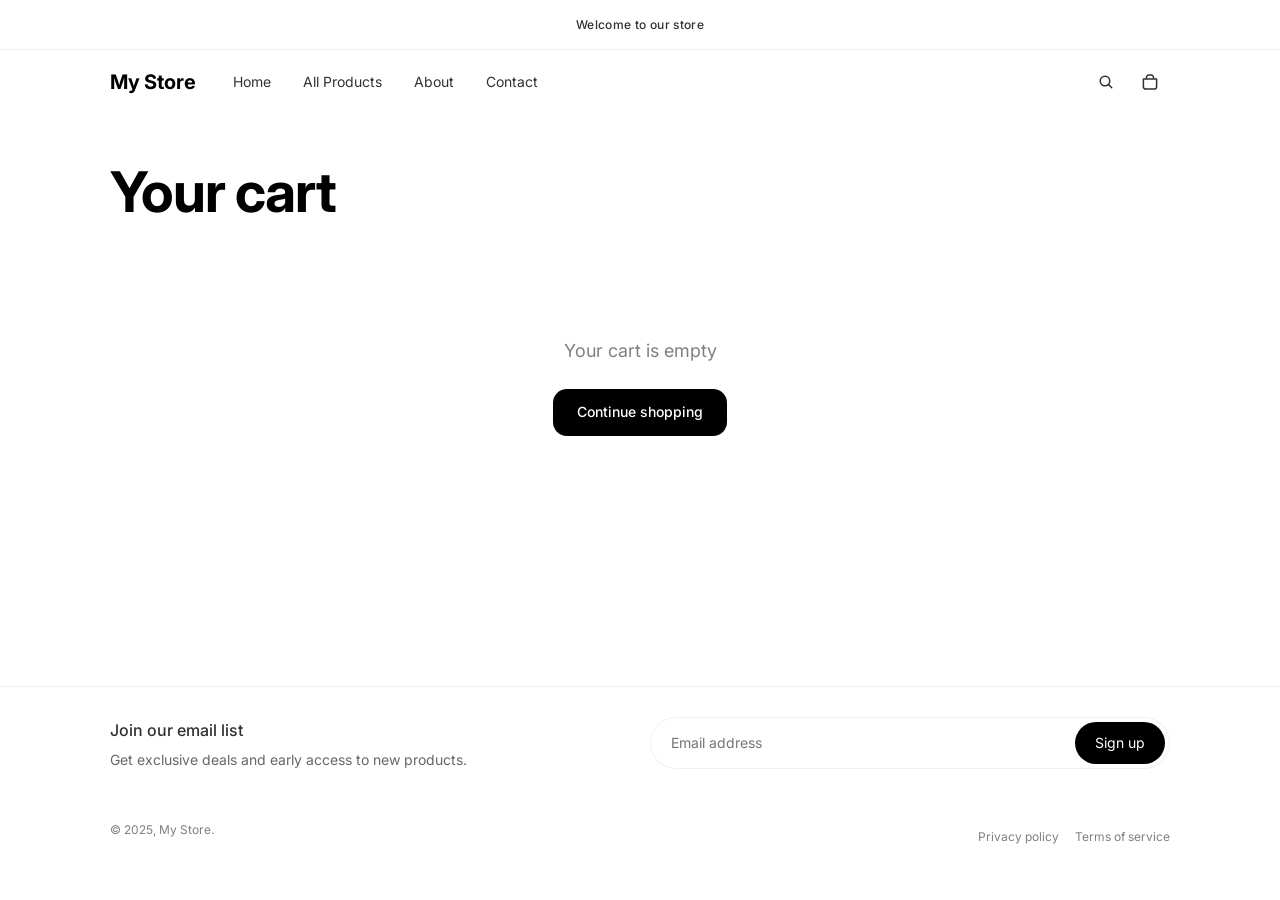
==== cart.html @ eabb2050 "Add files via upload" ====
<!DOCTYPE html>
<html lang="en">
<head>
  <meta charset="UTF-8">
  <meta name="viewport" content="width=device-width, initial-scale=1.0">
  <title>Cart — My Store</title>
  <link rel="preconnect" href="https://fonts.googleapis.com">
  <link rel="preconnect" href="https://fonts.gstatic.com" crossorigin>
  <link href="https://fonts.googleapis.com/css2?family=Inter:wght@400;500;700&display=swap" rel="stylesheet">
  <link rel="stylesheet" href="styles.css">
  <style>
    .cart-page { padding: 48px 0; }
    .cart-page-layout { display: grid; grid-template-columns: 1fr 360px; gap: 48px; align-items: start; }
    .cart-page h1 { margin-bottom: 32px; }
    .cart-page-items { border-top: 1px solid var(--color-border); }
    .cart-page-item { display: grid; grid-template-columns: 96px 1fr auto; gap: 20px; padding: 24px 0; border-bottom: 1px solid var(--color-border); align-items: center; }
    .cart-page-item-img { width: 96px; height: 96px; background: #f5f5f5; border-radius: var(--border-radius-card); overflow: hidden; flex-shrink: 0; }
    .cart-summary-box { background: #f5f5f5; border-radius: var(--border-radius-popover); padding: 28px; position: sticky; top: 80px; }
    .cart-summary-row { display: flex; justify-content: space-between; padding: 10px 0; font-size: 0.9375rem; border-bottom: 1px solid rgba(0,0,0,0.06); }
    .cart-summary-total { display: flex; justify-content: space-between; padding: 16px 0; font-size: 1.125rem; font-weight: 600; }
    @media (max-width: 749px) { .cart-page-layout { grid-template-columns: 1fr; } .cart-summary-box { position: static; } }
  </style>
</head>
<body>

  <a class="skip-to-content" href="#main-content">Skip to content</a>
  <div class="announcement-bar"><div class="page-width">Welcome to our store</div></div>

  <header class="site-header">
    <div class="page-width">
      <div class="header-inner">
        <button class="header-menu-toggle" data-menu-toggle aria-label="Open menu">
          <svg width="20" height="20" viewBox="0 0 14 14" fill="none"><path d="M1 3.5H13" stroke="currentColor" stroke-width="1.5" stroke-linecap="round"/><path d="M1 10.5H13" stroke="currentColor" stroke-width="1.5" stroke-linecap="round"/></svg>
        </button>
        <div class="header-logo"><a href="index.html"><span class="header-logo-text">My Store</span></a></div>
        <nav class="header-nav">
          <ul class="nav-list">
            <li><a href="index.html" class="nav-link">Home</a></li>
            <li><a href="collection.html" class="nav-link">All Products</a></li>
            <li><a href="about.html" class="nav-link">About</a></li>
            <li><a href="contact.html" class="nav-link">Contact</a></li>
          </ul>
        </nav>
        <div class="header-actions">
          <button class="header-action-btn" data-search-toggle aria-label="Search">
            <svg xmlns="http://www.w3.org/2000/svg" viewBox="0 0 20 20" fill="none"><circle cx="9" cy="9" r="4.75" stroke="currentColor" stroke-width="1.5"/><path stroke="currentColor" stroke-linecap="round" stroke-width="1.5" d="m12.5 12.5 3.25 3.25"/></svg>
          </button>
          <button class="header-action-btn" data-cart-toggle aria-label="Cart">
            <svg xmlns="http://www.w3.org/2000/svg" viewBox="0 0 20 20" fill="none"><path stroke="currentColor" stroke-linecap="round" stroke-linejoin="round" stroke-width="1.5" d="M3.392 6.875h13.216v8.016c0 .567-.224 1.112-.624 1.513-.4.402-.941.627-1.506.627H5.522a2.13 2.13 0 0 1-1.506-.627 2.15 2.15 0 0 1-.624-1.513zM8.818 2.969h2.333c.618 0 1.211.247 1.649.686a2.35 2.35 0 0 1 .683 1.658v1.562H6.486V5.313c0-.622.246-1.218.683-1.658a2.33 2.33 0 0 1 1.65-.686"/></svg>
            <span class="cart-count" style="display:none">0</span>
          </button>
        </div>
      </div>
    </div>
  </header>

  <div class="search-overlay"><div class="search-panel"><form action="search.html" method="get" class="search-input-wrap"><svg xmlns="http://www.w3.org/2000/svg" viewBox="0 0 20 20" fill="none"><circle cx="9" cy="9" r="4.75" stroke="currentColor" stroke-width="1.5"/><path stroke="currentColor" stroke-linecap="round" stroke-width="1.5" d="m12.5 12.5 3.25 3.25"/></svg><input type="search" name="q" placeholder="Search products..." autocomplete="off" aria-label="Search"></form></div></div>
  <div class="mobile-nav-overlay"><div class="mobile-nav-drawer"><div class="mobile-nav-header"><span class="header-logo-text">My Store</span><button class="mobile-nav-close" aria-label="Close"><svg width="20" height="20" viewBox="0 0 20 20" fill="none"><path d="M5 5l10 10M15 5L5 15" stroke="currentColor" stroke-width="1.5" stroke-linecap="round"/></svg></button></div><nav class="mobile-nav-links"><a href="index.html">Home</a><a href="collection.html">All Products</a><a href="about.html">About</a><a href="contact.html">Contact</a></nav></div></div>
  <div class="cart-overlay"><div class="cart-drawer"><div class="cart-drawer-header"><h3>Your cart</h3><button class="cart-drawer-close" aria-label="Close cart"><svg width="20" height="20" viewBox="0 0 20 20" fill="none"><path d="M5 5l10 10M15 5L5 15" stroke="currentColor" stroke-width="1.5" stroke-linecap="round"/></svg></button></div><div class="cart-drawer-body"></div><div class="cart-drawer-footer" style="display:none;"><div class="cart-total"><span>Subtotal</span><span class="cart-total-amount">$0.00</span></div><a href="cart.html" class="btn btn-primary" style="width:100%;display:flex;padding:16px;font-size:1rem;justify-content:center;">Check out</a></div></div></div>

  <main id="main-content">
    <div class="cart-page">
      <div class="page-width">
        <h1>Your cart</h1>
        <div class="cart-page-layout" id="cart-page-content">
          <!-- Rendered by JS -->
        </div>
      </div>
    </div>
  </main>

  <footer class="site-footer">
    <div class="footer-main"><div class="page-width"><div class="footer-grid"><div><p class="footer-email-label">Join our email list</p><p class="footer-email-desc">Get exclusive deals and early access to new products.</p></div><form class="footer-signup" data-newsletter-form><input type="email" placeholder="Email address" required><button type="submit"><span>Sign up</span></button></form></div></div></div>
    <div class="footer-utilities"><div class="page-width"><div class="footer-utilities-inner"><p class="footer-copyright">© 2025, My Store.</p><nav class="footer-policy-list"><a href="#">Privacy policy</a><a href="#">Terms of service</a></nav></div></div></div>
  </footer>

  <script src="main.js"></script>
  <script>
    function renderCartPage() {
      const container = document.getElementById('cart-page-content');
      if (!container) return;

      if (cart.items.length === 0) {
        container.innerHTML = `
          <div style="grid-column:1/-1;text-align:center;padding:80px 0;">
            <p style="font-size:1.125rem;margin-bottom:24px;color:rgba(0,0,0,0.5);">Your cart is empty</p>
            <a href="collection.html" class="btn btn-primary">Continue shopping</a>
          </div>`;
        return;
      }

      const itemsHtml = cart.items.map(item => `
        <div class="cart-page-item">
          <div class="cart-page-item-img"></div>
          <div>
            <p style="font-weight:500;margin-bottom:4px;">${item.title}</p>
            ${item.variant ? `<p style="font-size:0.875rem;color:rgba(0,0,0,0.5);margin-bottom:12px;">${item.variant}</p>` : ''}
            <div class="quantity-selector" style="height:36px;">
              <button class="quantity-btn" onclick="changeQty('${item.id}','${item.variant}',-1)" style="width:36px;height:36px;">−</button>
              <input class="quantity-input" value="${item.quantity}" style="width:40px;height:36px;" readonly>
              <button class="quantity-btn" onclick="changeQty('${item.id}','${item.variant}',1)" style="width:36px;height:36px;">+</button>
            </div>
          </div>
          <div style="text-align:right;">
            <p style="font-weight:500;">$${(item.price * item.quantity).toFixed(2)}</p>
            <button onclick="removeFromCart('${item.id}','${item.variant}')" style="font-size:0.75rem;color:rgba(0,0,0,0.4);background:none;border:none;cursor:pointer;text-decoration:underline;margin-top:8px;">Remove</button>
          </div>
        </div>
      `).join('');

      container.innerHTML = `
        <div>
          <div class="cart-page-items">${itemsHtml}</div>
          <a href="collection.html" style="display:inline-flex;align-items:center;gap:6px;font-size:0.875rem;margin-top:20px;color:rgba(0,0,0,0.5);">← Continue shopping</a>
        </div>
        <div class="cart-summary-box">
          <h3 style="margin-bottom:20px;font-size:1.125rem;">Order summary</h3>
          <div class="cart-summary-row"><span>Subtotal</span><span>$${cart.total().toFixed(2)}</span></div>
          <div class="cart-summary-row"><span>Shipping</span><span style="color:rgba(0,0,0,0.4);">Calculated at checkout</span></div>
          <div class="cart-summary-total"><span>Total</span><span>$${cart.total().toFixed(2)}</span></div>
          <p style="font-size:0.75rem;color:rgba(0,0,0,0.4);margin-bottom:16px;">Taxes calculated at checkout.</p>
          <button class="btn btn-primary" style="width:100%;padding:16px;font-size:1rem;border-radius:14px;border:none;cursor:pointer;"
            onclick="alert('Checkout functionality requires connecting to a payment processor like Stripe or Shopify.')">
            Check out
          </button>
        </div>`;
    }

    // Re-render after original renderCartItems call
    document.addEventListener('DOMContentLoaded', () => {
      renderCartPage();
    });

    // Patch removeFromCart & changeQty to also re-render page
    const _origRemove = window.removeFromCart;
    window.removeFromCart = function(id, variant) {
      _origRemove(id, variant);
      renderCartPage();
    };
    const _origChange = window.changeQty;
    window.changeQty = function(id, variant, delta) {
      _origChange(id, variant, delta);
      renderCartPage();
    };
  </script>
</body>
</html>
---- styles.css ----
/* ============================================
   HORIZON THEME - REPLICATED CSS
   ============================================ */

/* CSS Variables / Color Schemes */
:root {
  /* Scheme 1 - White (default) */
  --color-background: #ffffff;
  --color-foreground-heading: #000000;
  --color-foreground: rgba(0,0,0,0.81);
  --color-primary: rgba(0,0,0,0.81);
  --color-border: rgba(0,0,0,0.06);
  --color-shadow: #000000;
  --color-primary-btn-bg: #000000;
  --color-primary-btn-text: #ffffff;
  --color-primary-btn-hover-bg: #333333;
  --color-secondary-btn-bg: transparent;
  --color-secondary-btn-text: #000000;
  --color-secondary-btn-border: #000000;
  --color-secondary-btn-hover-bg: #fafafa;
  --color-input-bg: rgba(255,255,255,0.78);
  --color-input-text: #333333;
  --color-input-border: #dfdfdf;

  /* Typography */
  --font-body-family: 'Inter', -apple-system, BlinkMacSystemFont, sans-serif;
  --font-heading-family: 'Inter', -apple-system, BlinkMacSystemFont, sans-serif;
  --font-body-size: 14px;
  --font-h1-size: 56px;
  --font-h2-size: 48px;
  --font-h3-size: 32px;
  --font-h4-size: 24px;
  --font-h5-size: 14px;
  --font-h6-size: 12px;
  --font-heading-weight: 700;
  --font-subheading-weight: 500;
  --font-body-weight: 400;

  /* Layout */
  --page-width: 1200px;
  --page-width-narrow: 1100px;
  --section-padding: 48px;
  --gap-standard: 24px;

  /* Border Radius */
  --border-radius-btn-primary: 14px;
  --border-radius-btn-secondary: 14px;
  --border-radius-inputs: 4px;
  --border-radius-popover: 14px;
  --border-radius-card: 4px;

  /* Transitions */
  --transition-speed: 0.25s;
  --transition-ease: ease-out;

  /* Icon */
  --icon-stroke-width: 1.5;

  /* Logo height */
  --logo-height: 36px;
}

/* ============================================
   RESET & BASE
   ============================================ */
*, *::before, *::after {
  box-sizing: border-box;
}

html {
  scroll-behavior: smooth;
  scrollbar-width: thin;
  scrollbar-color: rgba(0,0,0,0.4) #ffffff;
}

body {
  margin: 0;
  padding: 0;
  font-family: var(--font-body-family);
  font-size: var(--font-body-size);
  font-weight: var(--font-body-weight);
  color: var(--color-foreground);
  background-color: var(--color-background);
  display: flex;
  flex-direction: column;
  min-height: 100vh;
  line-height: 1.6;
  -webkit-font-smoothing: antialiased;
}

img, picture, video, canvas, svg {
  display: block;
  max-width: 100%;
}

img {
  width: 100%;
  height: auto;
}

input, textarea, select {
  font: inherit;
  border-radius: var(--border-radius-inputs);
}

h1, h2, h3, h4, h5, h6 {
  font-family: var(--font-heading-family);
  font-weight: var(--font-heading-weight);
  color: var(--color-foreground-heading);
  margin: 0;
  line-height: 1.1;
}

h1 { font-size: clamp(32px, 5vw, var(--font-h1-size)); letter-spacing: -0.02em; }
h2 { font-size: clamp(28px, 4vw, var(--font-h2-size)); letter-spacing: -0.02em; }
h3 { font-size: clamp(22px, 3vw, var(--font-h3-size)); }
h4 { font-size: clamp(18px, 2vw, var(--font-h4-size)); }
h5 { font-size: var(--font-h5-size); font-weight: var(--font-subheading-weight); }
h6 { font-size: var(--font-h6-size); font-weight: var(--font-subheading-weight); }

p {
  margin: 0 0 1em;
  line-height: 1.65;
}

a {
  color: inherit;
  text-decoration: none;
}

a:hover {
  text-decoration: underline;
}

ul, ol {
  margin: 0;
  padding: 0;
  list-style: none;
}

button {
  cursor: pointer;
  border: none;
  background: none;
  font: inherit;
}

/* ============================================
   LAYOUT
   ============================================ */
.page-width {
  max-width: var(--page-width-narrow);
  margin: 0 auto;
  padding: 0 20px;
}

.section {
  padding: var(--section-padding) 0;
}

main {
  flex: 1;
}

/* ============================================
   ANNOUNCEMENT BAR
   ============================================ */
.announcement-bar {
  background-color: var(--color-background);
  border-bottom: 1px solid var(--color-border);
  padding: 15px 0;
  text-align: center;
  font-size: 0.75rem;
  font-family: var(--font-heading-family);
  font-weight: var(--font-subheading-weight);
  letter-spacing: 0.03em;
}

.announcement-bar a {
  color: var(--color-foreground);
}

.announcement-bar a:hover {
  opacity: 0.7;
}

/* ============================================
   HEADER
   ============================================ */
.site-header {
  position: sticky;
  top: 0;
  z-index: 100;
  background-color: var(--color-background);
  border-bottom: 0px solid var(--color-border);
  transition: background-color 0.3s ease, box-shadow 0.3s ease;
}

.site-header.scrolled {
  box-shadow: 0 1px 20px rgba(0,0,0,0.08);
}

.header-inner {
  display: flex;
  align-items: center;
  justify-content: space-between;
  height: 64px;
  gap: 24px;
}

/* Logo */
.header-logo {
  flex-shrink: 0;
  display: flex;
  align-items: center;
}

.header-logo a {
  display: flex;
  align-items: center;
  text-decoration: none;
}

.header-logo-text {
  font-family: var(--font-heading-family);
  font-weight: var(--font-heading-weight);
  font-size: 1.25rem;
  color: var(--color-foreground-heading);
  letter-spacing: -0.01em;
}

.header-logo img {
  height: var(--logo-height);
  width: auto;
  object-fit: contain;
}

/* Nav */
.header-nav {
  display: flex;
  align-items: center;
  gap: 0;
  flex: 1;
}

.nav-list {
  display: flex;
  align-items: center;
  gap: 4px;
}

.nav-item {
  position: relative;
}

.nav-link {
  display: flex;
  align-items: center;
  padding: 8px 14px;
  font-size: 0.875rem;
  font-family: var(--font-body-family);
  color: var(--color-foreground);
  text-decoration: none;
  border-radius: 8px;
  transition: background-color var(--transition-speed) var(--transition-ease);
  white-space: nowrap;
}

.nav-link:hover {
  background-color: rgba(0,0,0,0.04);
  text-decoration: none;
}

/* Mega menu */
.nav-item:hover .mega-menu {
  opacity: 1;
  visibility: visible;
  transform: translateY(0);
  pointer-events: all;
}

.mega-menu {
  position: absolute;
  top: calc(100% + 8px);
  left: 50%;
  transform: translateX(-50%) translateY(-8px);
  background: white;
  border-radius: var(--border-radius-popover);
  box-shadow: 0 4px 32px rgba(0,0,0,0.12);
  padding: 20px;
  min-width: 200px;
  opacity: 0;
  visibility: hidden;
  transition: opacity 0.2s ease, transform 0.2s ease, visibility 0.2s;
  pointer-events: none;
}

.mega-menu ul {
  display: flex;
  flex-direction: column;
  gap: 4px;
}

.mega-menu a {
  display: block;
  padding: 8px 12px;
  border-radius: 8px;
  font-size: 0.875rem;
  transition: background-color 0.2s;
}

.mega-menu a:hover {
  background-color: rgba(0,0,0,0.04);
  text-decoration: none;
}

/* Header actions */
.header-actions {
  display: flex;
  align-items: center;
  gap: 4px;
  flex-shrink: 0;
}

.header-action-btn {
  display: flex;
  align-items: center;
  justify-content: center;
  width: 40px;
  height: 40px;
  border-radius: 50%;
  color: var(--color-foreground);
  transition: background-color var(--transition-speed) var(--transition-ease);
  position: relative;
  text-decoration: none;
}

.header-action-btn:hover {
  background-color: rgba(0,0,0,0.06);
  text-decoration: none;
}

.header-action-btn svg {
  width: 20px;
  height: 20px;
}

.cart-count {
  position: absolute;
  top: 2px;
  right: 2px;
  width: 16px;
  height: 16px;
  background: var(--color-foreground-heading);
  color: white;
  border-radius: 50%;
  font-size: 10px;
  display: flex;
  align-items: center;
  justify-content: center;
  line-height: 1;
  font-weight: 600;
}

/* Mobile menu toggle */
.header-menu-toggle {
  display: none;
  align-items: center;
  justify-content: center;
  width: 40px;
  height: 40px;
  border-radius: 50%;
  color: var(--color-foreground);
  cursor: pointer;
  transition: background-color 0.2s;
}

.header-menu-toggle:hover {
  background-color: rgba(0,0,0,0.06);
}

/* Search overlay */
.search-overlay {
  position: fixed;
  inset: 0;
  background: rgba(0,0,0,0.5);
  z-index: 200;
  opacity: 0;
  visibility: hidden;
  transition: opacity 0.3s ease, visibility 0.3s;
  display: flex;
  align-items: flex-start;
  padding-top: 80px;
}

.search-overlay.open {
  opacity: 1;
  visibility: visible;
}

.search-panel {
  background: white;
  width: 100%;
  max-width: var(--page-width-narrow);
  margin: 0 auto;
  border-radius: var(--border-radius-popover);
  padding: 24px;
  box-shadow: 0 8px 40px rgba(0,0,0,0.15);
}

.search-input-wrap {
  display: flex;
  align-items: center;
  gap: 12px;
  border: 1px solid var(--color-input-border);
  border-radius: 100px;
  padding: 12px 20px;
  background: var(--color-input-bg);
}

.search-input-wrap svg {
  width: 18px;
  height: 18px;
  flex-shrink: 0;
  opacity: 0.5;
}

.search-input-wrap input {
  border: none;
  outline: none;
  background: none;
  flex: 1;
  font-size: 1rem;
  color: var(--color-foreground-heading);
}

/* Mobile nav drawer */
.mobile-nav-overlay {
  position: fixed;
  inset: 0;
  background: rgba(0,0,0,0.5);
  z-index: 150;
  opacity: 0;
  visibility: hidden;
  transition: opacity 0.3s, visibility 0.3s;
}

.mobile-nav-overlay.open {
  opacity: 1;
  visibility: visible;
}

.mobile-nav-drawer {
  position: fixed;
  top: 0;
  left: 0;
  bottom: 0;
  width: 320px;
  max-width: 90vw;
  background: white;
  z-index: 151;
  transform: translateX(-100%);
  transition: transform 0.35s cubic-bezier(0.25, 0.1, 0.25, 1);
  display: flex;
  flex-direction: column;
  overflow-y: auto;
}

.mobile-nav-overlay.open .mobile-nav-drawer {
  transform: translateX(0);
}

.mobile-nav-header {
  display: flex;
  align-items: center;
  justify-content: space-between;
  padding: 20px 24px;
  border-bottom: 1px solid var(--color-border);
}

.mobile-nav-close {
  display: flex;
  align-items: center;
  justify-content: center;
  width: 36px;
  height: 36px;
  border-radius: 50%;
  cursor: pointer;
  transition: background-color 0.2s;
}

.mobile-nav-close:hover {
  background-color: rgba(0,0,0,0.06);
}

.mobile-nav-links {
  padding: 16px;
  flex: 1;
}

.mobile-nav-links a {
  display: block;
  padding: 14px 16px;
  font-size: 1rem;
  border-radius: 10px;
  color: var(--color-foreground-heading);
  transition: background-color 0.2s;
  font-weight: 500;
}

.mobile-nav-links a:hover {
  background-color: rgba(0,0,0,0.04);
  text-decoration: none;
}

/* ============================================
   HERO SECTION
   ============================================ */
.hero-section {
  position: relative;
  overflow: hidden;
  min-height: 500px;
  display: flex;
  align-items: flex-end;
  background: #1a1a1a;
}

.hero-section.hero--medium { min-height: 500px; }
.hero-section.hero--large { min-height: 680px; }
.hero-section.hero--small { min-height: 340px; }

.hero-bg {
  position: absolute;
  inset: 0;
  background-size: cover;
  background-position: center;
  background-repeat: no-repeat;
}

.hero-bg::after {
  content: '';
  position: absolute;
  inset: 0;
  background: rgba(18,18,18,0.4);
}

/* Gradient placeholder background when no image */
.hero-bg-gradient {
  position: absolute;
  inset: 0;
  background: linear-gradient(135deg, #1a1a2e 0%, #16213e 40%, #0f3460 70%, #533483 100%);
}

.hero-bg-gradient::after {
  content: '';
  position: absolute;
  inset: 0;
  background: rgba(18,18,18,0.3);
}

.hero-content {
  position: relative;
  z-index: 2;
  width: 100%;
  padding: 100px 0 72px;
  color: #ffffff;
}

.hero-content .page-width {
  display: flex;
  flex-direction: column;
  align-items: flex-start;
  justify-content: flex-end;
  gap: var(--gap-standard);
}

.hero-text {
  max-width: 600px;
}

.hero-text h2 {
  color: #ffffff;
  font-size: clamp(1.25rem, 3vw, 1.5rem);
  font-weight: 400;
  font-family: var(--font-body-family);
  line-height: 1.4;
}

/* ============================================
   BUTTONS
   ============================================ */
.btn {
  display: inline-flex;
  align-items: center;
  justify-content: center;
  gap: 8px;
  padding: 12px 24px;
  font-size: 0.875rem;
  font-family: var(--font-body-family);
  font-weight: 500;
  text-decoration: none;
  cursor: pointer;
  transition: all var(--transition-speed) var(--transition-ease);
  white-space: nowrap;
  border: none;
  outline: none;
}

.btn-primary {
  background: var(--color-primary-btn-bg);
  color: var(--color-primary-btn-text);
  border-radius: var(--border-radius-btn-primary);
}

.btn-primary:hover {
  background: var(--color-primary-btn-hover-bg);
  text-decoration: none;
  color: var(--color-primary-btn-text);
}

.btn-secondary {
  background: var(--color-secondary-btn-bg);
  color: var(--color-secondary-btn-text);
  border: 1px solid var(--color-secondary-btn-border);
  border-radius: var(--border-radius-btn-secondary);
}

.btn-secondary:hover {
  background: var(--color-secondary-btn-hover-bg);
  text-decoration: none;
}

/* On dark (scheme-6) backgrounds */
.scheme-dark .btn-secondary,
.hero-content .btn-secondary {
  --color-secondary-btn-bg: transparent;
  --color-secondary-btn-text: #ffffff;
  --color-secondary-btn-border: #ffffff;
  --color-secondary-btn-hover-bg: rgba(255,255,255,0.08);
}

.btn-link {
  background: none;
  color: var(--color-foreground);
  text-decoration: underline;
  padding: 8px 0;
  border-radius: 0;
  font-size: 0.875rem;
}

.btn-link:hover {
  opacity: 0.7;
  text-decoration: underline;
}

/* ============================================
   PRODUCT LIST SECTION
   ============================================ */
.product-list-section {
  padding: 48px 0;
  background: var(--color-background);
}

.section-header {
  display: flex;
  align-items: flex-end;
  justify-content: space-between;
  margin-bottom: 28px;
  gap: 16px;
}

.section-header h3 {
  font-size: clamp(18px, 2vw, 22px);
  font-family: var(--font-body-family);
  font-weight: 400;
  color: var(--color-foreground);
}

.section-header .btn-link {
  flex-shrink: 0;
  font-size: 0.875rem;
}

/* Product grid */
.product-grid {
  display: grid;
  grid-template-columns: repeat(4, 1fr);
  gap: 8px;
  row-gap: 24px;
}

/* Product card */
.product-card {
  display: flex;
  flex-direction: column;
  gap: 4px;
  text-decoration: none;
  color: inherit;
  cursor: pointer;
}

.product-card:hover {
  text-decoration: none;
}

.product-card__image {
  position: relative;
  overflow: hidden;
  background: #f5f5f5;
  border-radius: var(--border-radius-card);
  aspect-ratio: 3/4;
}

.product-card__image img {
  width: 100%;
  height: 100%;
  object-fit: cover;
  transition: transform 0.4s ease;
}

.product-card:hover .product-card__image img {
  transform: scale(1.02);
}

/* Placeholder for products without images */
.product-card__image-placeholder {
  width: 100%;
  height: 100%;
  display: flex;
  align-items: center;
  justify-content: center;
  background: linear-gradient(135deg, #f0f0f0 0%, #e0e0e0 100%);
}

.product-card__image-placeholder svg {
  width: 40px;
  height: 40px;
  opacity: 0.3;
}

.product-card__info {
  padding: 4px 0;
}

.product-card__title {
  font-size: 1rem;
  font-family: var(--font-body-family);
  font-weight: 400;
  color: var(--color-foreground);
  margin: 0 0 2px;
  line-height: 1.4;
}

.product-card__price {
  font-size: 1rem;
  font-family: var(--font-body-family);
  font-weight: 400;
  color: var(--color-foreground);
}

.product-card__badge {
  position: absolute;
  top: 8px;
  right: 8px;
  padding: 4px 10px;
  border-radius: 100px;
  font-size: 11px;
  font-weight: 600;
  text-transform: uppercase;
  letter-spacing: 0.05em;
}

.badge-sale {
  background: var(--color-background);
  color: var(--color-foreground-heading);
}

.badge-sold-out {
  background: #eef1ea;
  color: #000000;
}

/* ============================================
   COLLECTION LIST SECTION
   ============================================ */
.collection-list-section {
  padding: 48px 0;
  background: #f5f5f5;
}

.collection-grid {
  display: grid;
  grid-template-columns: repeat(3, 1fr);
  gap: 8px;
}

.collection-card {
  position: relative;
  overflow: hidden;
  border-radius: var(--border-radius-card);
  aspect-ratio: 16/9;
  text-decoration: none;
  display: block;
}

.collection-card img {
  width: 100%;
  height: 100%;
  object-fit: cover;
  transition: transform 0.4s ease;
}

.collection-card:hover img {
  transform: scale(1.02);
}

.collection-card__placeholder {
  width: 100%;
  height: 100%;
  background: linear-gradient(135deg, #ddd 0%, #ccc 100%);
}

.collection-card__overlay {
  position: absolute;
  inset: 0;
  background: rgba(0,0,0,0.25);
  display: flex;
  align-items: flex-end;
  padding: 20px;
}

.collection-card__title {
  color: white;
  font-size: 1.125rem;
  font-weight: 600;
}

/* ============================================
   MARQUEE SECTION
   ============================================ */
.marquee-section {
  padding: 24px 0;
  overflow: hidden;
  border-top: 1px solid var(--color-border);
  border-bottom: 1px solid var(--color-border);
  background: var(--color-background);
}

.marquee-track {
  display: flex;
  animation: marquee-scroll 20s linear infinite;
  white-space: nowrap;
}

.marquee-track:hover {
  animation-play-state: paused;
}

.marquee-item {
  display: flex;
  align-items: center;
  gap: 16px;
  padding-right: 40px;
  font-size: 0.875rem;
  font-weight: 500;
  color: var(--color-foreground);
  opacity: 0.6;
  flex-shrink: 0;
}

.marquee-separator {
  width: 4px;
  height: 4px;
  border-radius: 50%;
  background: currentColor;
}

@keyframes marquee-scroll {
  from { transform: translateX(0); }
  to { transform: translateX(-50%); }
}

/* ============================================
   CART DRAWER
   ============================================ */
.cart-overlay {
  position: fixed;
  inset: 0;
  background: rgba(0,0,0,0.5);
  z-index: 200;
  opacity: 0;
  visibility: hidden;
  transition: opacity 0.3s, visibility 0.3s;
}

.cart-overlay.open {
  opacity: 1;
  visibility: visible;
}

.cart-drawer {
  position: fixed;
  top: 0;
  right: 0;
  bottom: 0;
  width: 400px;
  max-width: 95vw;
  background: white;
  z-index: 201;
  transform: translateX(100%);
  transition: transform 0.35s cubic-bezier(0.25, 0.1, 0.25, 1);
  display: flex;
  flex-direction: column;
  box-shadow: -4px 0 32px rgba(0,0,0,0.1);
}

.cart-overlay.open .cart-drawer {
  transform: translateX(0);
}

.cart-drawer-header {
  display: flex;
  align-items: center;
  justify-content: space-between;
  padding: 24px;
  border-bottom: 1px solid var(--color-border);
}

.cart-drawer-header h3 {
  font-size: 1.125rem;
}

.cart-drawer-close {
  display: flex;
  align-items: center;
  justify-content: center;
  width: 36px;
  height: 36px;
  border-radius: 50%;
  cursor: pointer;
  transition: background 0.2s;
}

.cart-drawer-close:hover {
  background: rgba(0,0,0,0.06);
}

.cart-drawer-body {
  flex: 1;
  overflow-y: auto;
  padding: 24px;
}

.cart-empty {
  display: flex;
  flex-direction: column;
  align-items: center;
  justify-content: center;
  height: 200px;
  gap: 12px;
  color: rgba(0,0,0,0.4);
  text-align: center;
}

.cart-empty svg {
  width: 48px;
  height: 48px;
  opacity: 0.3;
}

.cart-item {
  display: flex;
  gap: 16px;
  padding: 16px 0;
  border-bottom: 1px solid var(--color-border);
}

.cart-item-image {
  width: 80px;
  height: 80px;
  flex-shrink: 0;
  border-radius: var(--border-radius-card);
  overflow: hidden;
  background: #f5f5f5;
}

.cart-item-image img {
  width: 100%;
  height: 100%;
  object-fit: cover;
}

.cart-item-info {
  flex: 1;
}

.cart-item-title {
  font-size: 0.875rem;
  margin-bottom: 4px;
}

.cart-item-price {
  font-size: 0.875rem;
  color: var(--color-foreground);
}

.cart-item-remove {
  font-size: 0.75rem;
  color: rgba(0,0,0,0.4);
  background: none;
  border: none;
  cursor: pointer;
  padding: 0;
  text-decoration: underline;
  margin-top: 8px;
  display: block;
}

.cart-drawer-footer {
  padding: 24px;
  border-top: 1px solid var(--color-border);
}

.cart-total {
  display: flex;
  justify-content: space-between;
  margin-bottom: 16px;
  font-weight: 500;
}

.cart-drawer-footer .btn-primary {
  width: 100%;
  padding: 16px;
  font-size: 1rem;
}

/* ============================================
   PRODUCT PAGE
   ============================================ */
.product-page {
  padding: 48px 0;
}

.product-layout {
  display: grid;
  grid-template-columns: 1fr 1fr;
  gap: 48px;
  align-items: start;
}

.product-gallery {
  display: flex;
  flex-direction: column;
  gap: 8px;
}

.product-gallery-main {
  aspect-ratio: 4/5;
  background: #f5f5f5;
  border-radius: var(--border-radius-card);
  overflow: hidden;
}

.product-gallery-main img {
  width: 100%;
  height: 100%;
  object-fit: cover;
}

.product-gallery-thumbnails {
  display: grid;
  grid-template-columns: repeat(4, 1fr);
  gap: 8px;
}

.gallery-thumb {
  aspect-ratio: 1;
  background: #f5f5f5;
  border-radius: var(--border-radius-card);
  overflow: hidden;
  cursor: pointer;
  border: 2px solid transparent;
  transition: border-color 0.2s;
}

.gallery-thumb.active {
  border-color: var(--color-foreground-heading);
}

.gallery-thumb img {
  width: 100%;
  height: 100%;
  object-fit: cover;
}

.product-info {
  display: flex;
  flex-direction: column;
  gap: 20px;
}

.product-info__title {
  font-size: clamp(24px, 3vw, 36px);
}

.product-info__price {
  font-size: 1.25rem;
  font-family: var(--font-body-family);
  font-weight: 500;
}

.product-info__description {
  font-size: 0.9375rem;
  line-height: 1.65;
  color: var(--color-foreground);
}

.variant-label {
  font-size: 0.875rem;
  font-weight: 500;
  margin-bottom: 10px;
  display: block;
}

.variant-buttons {
  display: flex;
  flex-wrap: wrap;
  gap: 8px;
}

.variant-btn {
  padding: 8px 20px;
  border: 1px solid rgba(0,0,0,0.13);
  border-radius: var(--border-radius-btn-secondary);
  font-size: 0.875rem;
  cursor: pointer;
  background: white;
  color: var(--color-foreground-heading);
  transition: all 0.2s;
}

.variant-btn:hover {
  border-color: rgba(0,0,0,0.35);
  background: #f5f5f5;
}

.variant-btn.selected {
  background: var(--color-foreground-heading);
  color: white;
  border-color: var(--color-foreground-heading);
}

.add-to-cart-btn {
  width: 100%;
  padding: 16px;
  font-size: 1rem;
  background: var(--color-primary-btn-bg);
  color: var(--color-primary-btn-text);
  border-radius: var(--border-radius-btn-primary);
  border: none;
  cursor: pointer;
  font-family: var(--font-body-family);
  font-weight: 500;
  transition: background 0.2s;
}

.add-to-cart-btn:hover {
  background: var(--color-primary-btn-hover-bg);
}

/* ============================================
   FOOTER
   ============================================ */
.site-footer {
  background: var(--color-background);
  border-top: 1px solid var(--color-border);
  margin-top: auto;
}

.footer-main {
  padding: 30px 0;
}

.footer-grid {
  display: grid;
  grid-template-columns: 1fr 1fr;
  gap: 20px;
  align-items: start;
}

.footer-email-label {
  font-size: 1rem;
  font-weight: 500;
  margin-bottom: 6px;
}

.footer-email-desc {
  font-size: 0.875rem;
  color: rgba(0,0,0,0.6);
  line-height: 1.5;
  margin: 0;
}

.footer-signup {
  display: flex;
  align-items: center;
  border: 1px solid var(--color-border);
  border-radius: 100px;
  overflow: hidden;
  background: var(--color-input-bg);
}

.footer-signup input {
  flex: 1;
  border: none;
  outline: none;
  background: transparent;
  padding: 12px 20px;
  font-size: 0.875rem;
  color: var(--color-input-text);
}

.footer-signup button {
  padding: 10px 20px;
  margin: 4px;
  background: var(--color-foreground-heading);
  color: white;
  border-radius: 100px;
  font-size: 0.875rem;
  font-family: var(--font-body-family);
  cursor: pointer;
  transition: background 0.2s;
  white-space: nowrap;
  display: flex;
  align-items: center;
  gap: 6px;
}

.footer-signup button:hover {
  background: #333;
}

.footer-signup button svg {
  width: 16px;
  height: 16px;
}

.footer-utilities {
  padding: 20px 0 48px;
}

.footer-utilities-inner {
  display: flex;
  align-items: center;
  justify-content: space-between;
  gap: 16px;
  flex-wrap: wrap;
}

.footer-copyright {
  font-size: 0.75rem;
  color: rgba(0,0,0,0.5);
}

.footer-policy-list {
  display: flex;
  gap: 16px;
  flex-wrap: wrap;
}

.footer-policy-list a {
  font-size: 0.75rem;
  color: rgba(0,0,0,0.5);
  transition: color 0.2s;
}

.footer-policy-list a:hover {
  color: var(--color-foreground-heading);
  text-decoration: none;
}

.footer-social {
  display: flex;
  gap: 8px;
}

.footer-social a {
  display: flex;
  align-items: center;
  justify-content: center;
  width: 36px;
  height: 36px;
  border-radius: 50%;
  color: rgba(0,0,0,0.5);
  transition: all 0.2s;
}

.footer-social a:hover {
  background: rgba(0,0,0,0.06);
  color: var(--color-foreground-heading);
  text-decoration: none;
}

.footer-social svg {
  width: 16px;
  height: 16px;
}

/* ============================================
   COLLECTION PAGE
   ============================================ */
.collection-page {
  padding: 48px 0;
}

.collection-header {
  margin-bottom: 32px;
}

.collection-header h1 {
  font-size: clamp(28px, 4vw, 42px);
  margin-bottom: 8px;
}

.collection-meta {
  font-size: 0.875rem;
  color: rgba(0,0,0,0.5);
}

.collection-filters {
  display: flex;
  align-items: center;
  justify-content: space-between;
  padding: 16px 0;
  border-top: 1px solid var(--color-border);
  border-bottom: 1px solid var(--color-border);
  margin-bottom: 32px;
  gap: 16px;
}

.filter-pills {
  display: flex;
  gap: 8px;
  flex-wrap: wrap;
}

.filter-pill {
  padding: 6px 16px;
  border: 1px solid var(--color-border);
  border-radius: 100px;
  font-size: 0.8125rem;
  cursor: pointer;
  background: white;
  color: var(--color-foreground);
  transition: all 0.2s;
}

.filter-pill:hover, .filter-pill.active {
  border-color: var(--color-foreground-heading);
  background: var(--color-foreground-heading);
  color: white;
}

.sort-select {
  padding: 6px 16px;
  border: 1px solid var(--color-border);
  border-radius: 100px;
  font-size: 0.8125rem;
  background: white;
  color: var(--color-foreground);
  cursor: pointer;
  outline: none;
  appearance: none;
  padding-right: 32px;
  background-image: url("data:image/svg+xml,%3Csvg xmlns='http://www.w3.org/2000/svg' width='12' height='12' viewBox='0 0 12 12' fill='none'%3E%3Cpath d='M2 4l4 4 4-4' stroke='%23000' stroke-width='1.5' stroke-linecap='round' stroke-linejoin='round'/%3E%3C/svg%3E");
  background-repeat: no-repeat;
  background-position: right 12px center;
}

/* ============================================
   TOAST NOTIFICATION
   ============================================ */
.toast {
  position: fixed;
  bottom: 24px;
  left: 50%;
  transform: translateX(-50%) translateY(100px);
  background: var(--color-foreground-heading);
  color: white;
  padding: 14px 24px;
  border-radius: var(--border-radius-popover);
  font-size: 0.875rem;
  font-weight: 500;
  z-index: 500;
  opacity: 0;
  transition: all 0.3s cubic-bezier(0.25, 0.1, 0.25, 1);
  white-space: nowrap;
  box-shadow: 0 4px 20px rgba(0,0,0,0.2);
}

.toast.show {
  opacity: 1;
  transform: translateX(-50%) translateY(0);
}

/* ============================================
   BREADCRUMBS
   ============================================ */
.breadcrumbs {
  padding: 16px 0;
  font-size: 0.8125rem;
  color: rgba(0,0,0,0.4);
}

.breadcrumbs a {
  color: rgba(0,0,0,0.4);
  transition: color 0.2s;
}

.breadcrumbs a:hover {
  color: var(--color-foreground-heading);
  text-decoration: none;
}

.breadcrumbs span {
  margin: 0 6px;
}

/* ============================================
   ABOUT / PAGE CONTENT
   ============================================ */
.page-content {
  padding: 64px 0;
  max-width: 720px;
}

.page-content h1 {
  margin-bottom: 24px;
}

.page-content p {
  font-size: 1rem;
  line-height: 1.7;
  color: var(--color-foreground);
}

/* ============================================
   CONTACT PAGE
   ============================================ */
.contact-page {
  padding: 64px 0;
}

.contact-layout {
  display: grid;
  grid-template-columns: 1fr 1fr;
  gap: 64px;
  align-items: start;
}

.contact-form {
  display: flex;
  flex-direction: column;
  gap: 16px;
}

.form-field {
  display: flex;
  flex-direction: column;
  gap: 6px;
}

.form-field label {
  font-size: 0.8125rem;
  font-weight: 500;
  color: var(--color-foreground-heading);
}

.form-field input,
.form-field textarea {
  padding: 12px 16px;
  border: 1px solid var(--color-input-border);
  border-radius: var(--border-radius-inputs);
  background: var(--color-input-bg);
  color: var(--color-input-text);
  font-size: 0.9375rem;
  outline: none;
  transition: border-color 0.2s;
}

.form-field input:focus,
.form-field textarea:focus {
  border-color: var(--color-foreground-heading);
}

.form-field textarea {
  resize: vertical;
  min-height: 140px;
}

/* ============================================
   404 PAGE
   ============================================ */
.error-page {
  display: flex;
  flex-direction: column;
  align-items: center;
  justify-content: center;
  min-height: 60vh;
  text-align: center;
  gap: 24px;
  padding: 48px 20px;
}

.error-page h1 {
  font-size: clamp(80px, 15vw, 160px);
  line-height: 1;
  opacity: 0.08;
  margin-bottom: -20px;
}

.error-page h2 {
  font-size: clamp(20px, 3vw, 28px);
}

/* ============================================
   RESPONSIVE
   ============================================ */
@media (max-width: 989px) {
  .product-grid {
    grid-template-columns: repeat(2, 1fr);
    gap: 8px;
    row-gap: 20px;
  }

  .collection-grid {
    grid-template-columns: repeat(2, 1fr);
  }

  .product-layout {
    grid-template-columns: 1fr;
    gap: 32px;
  }

  .contact-layout {
    grid-template-columns: 1fr;
    gap: 40px;
  }

  .footer-grid {
    grid-template-columns: 1fr;
  }

  .header-nav {
    display: none;
  }

  .header-menu-toggle {
    display: flex;
  }

  .footer-utilities-inner {
    flex-direction: column;
    align-items: flex-start;
    gap: 12px;
  }
}

@media (max-width: 749px) {
  :root {
    --section-padding: 32px;
  }

  .hero-section.hero--medium {
    min-height: 400px;
  }

  .product-grid {
    grid-template-columns: repeat(2, 1fr);
  }

  .collection-grid {
    grid-template-columns: 1fr;
  }

  .section-header {
    flex-direction: column;
    align-items: flex-start;
    gap: 8px;
  }

  .footer-grid {
    grid-template-columns: 1fr;
    gap: 20px;
  }

  .footer-signup {
    flex-wrap: wrap;
    border-radius: var(--border-radius-btn-secondary);
    padding: 4px;
  }

  .footer-signup input {
    width: 100%;
  }

  .footer-signup button {
    width: 100%;
    justify-content: center;
    border-radius: 10px;
  }
}

/* ============================================
   UTILITY CLASSES
   ============================================ */
.visually-hidden {
  position: absolute;
  width: 1px;
  height: 1px;
  padding: 0;
  margin: -1px;
  overflow: hidden;
  clip: rect(0,0,0,0);
  border: 0;
}

.text-center { text-align: center; }
.text-left { text-align: left; }

.mt-0 { margin-top: 0; }
.mb-0 { margin-bottom: 0; }

.hidden { display: none !important; }

/* Quantity selector */
.quantity-selector {
  display: flex;
  align-items: center;
  border: 1px solid var(--color-input-border);
  border-radius: var(--border-radius-inputs);
  overflow: hidden;
  width: fit-content;
}

.quantity-btn {
  width: 40px;
  height: 40px;
  display: flex;
  align-items: center;
  justify-content: center;
  cursor: pointer;
  background: none;
  border: none;
  font-size: 1.25rem;
  color: var(--color-foreground-heading);
  transition: background 0.2s;
}

.quantity-btn:hover {
  background: rgba(0,0,0,0.04);
}

.quantity-input {
  width: 48px;
  text-align: center;
  border: none;
  border-left: 1px solid var(--color-input-border);
  border-right: 1px solid var(--color-input-border);
  height: 40px;
  font-size: 0.9375rem;
  color: var(--color-foreground-heading);
  outline: none;
  background: transparent;
}

/* Divider */
.divider {
  border: none;
  border-top: 1px solid var(--color-border);
  margin: 0;
}

/* Skip to content */
.skip-to-content {
  position: absolute;
  top: -100px;
  left: 16px;
  z-index: 999;
  background: var(--color-foreground-heading);
  color: white;
  padding: 8px 16px;
  border-radius: 4px;
  font-size: 0.875rem;
  transition: top 0.2s;
}

.skip-to-content:focus {
  top: 16px;
}

/* Smooth page transitions */
.page-transition {
  animation: fadeIn 0.2s ease;
}

@keyframes fadeIn {
  from { opacity: 0; transform: translateY(4px); }
  to { opacity: 1; transform: translateY(0); }
}
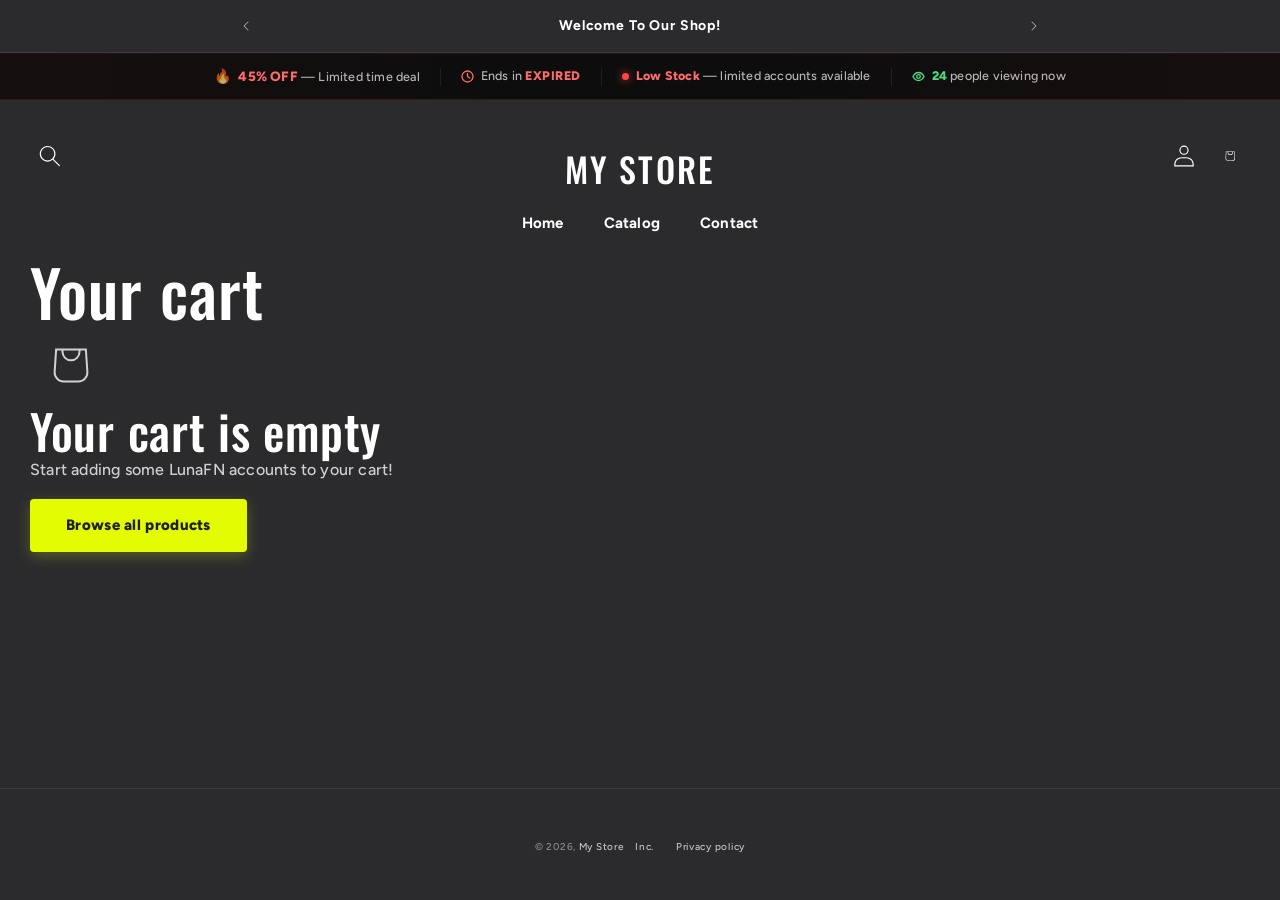
==== commit 06d318fb: "Update cart.html" ====
--- a/cart.html
+++ b/cart.html
@@ -3,145 +3,271 @@
 <head>
   <meta charset="UTF-8">
   <meta name="viewport" content="width=device-width, initial-scale=1.0">
-  <title>Cart — My Store</title>
+  <title>Cart – My Store</title>
   <link rel="preconnect" href="https://fonts.googleapis.com">
   <link rel="preconnect" href="https://fonts.gstatic.com" crossorigin>
-  <link href="https://fonts.googleapis.com/css2?family=Inter:wght@400;500;700&display=swap" rel="stylesheet">
   <link rel="stylesheet" href="styles.css">
-  <style>
-    .cart-page { padding: 48px 0; }
-    .cart-page-layout { display: grid; grid-template-columns: 1fr 360px; gap: 48px; align-items: start; }
-    .cart-page h1 { margin-bottom: 32px; }
-    .cart-page-items { border-top: 1px solid var(--color-border); }
-    .cart-page-item { display: grid; grid-template-columns: 96px 1fr auto; gap: 20px; padding: 24px 0; border-bottom: 1px solid var(--color-border); align-items: center; }
-    .cart-page-item-img { width: 96px; height: 96px; background: #f5f5f5; border-radius: var(--border-radius-card); overflow: hidden; flex-shrink: 0; }
-    .cart-summary-box { background: #f5f5f5; border-radius: var(--border-radius-popover); padding: 28px; position: sticky; top: 80px; }
-    .cart-summary-row { display: flex; justify-content: space-between; padding: 10px 0; font-size: 0.9375rem; border-bottom: 1px solid rgba(0,0,0,0.06); }
-    .cart-summary-total { display: flex; justify-content: space-between; padding: 16px 0; font-size: 1.125rem; font-weight: 600; }
-    @media (max-width: 749px) { .cart-page-layout { grid-template-columns: 1fr; } .cart-summary-box { position: static; } }
-  </style>
 </head>
 <body>
 
-  <a class="skip-to-content" href="#main-content">Skip to content</a>
-  <div class="announcement-bar"><div class="page-width">Welcome to our store</div></div>
-
+  <!-- UTILITY BAR -->
+  <div class="utility-bar">
+    <div class="utility-bar__grid">
+      <div class="announcement-bar" id="announcement-bar">
+        <button class="slider-button slider-button--prev" aria-label="Previous announcement">
+          <svg viewBox="0 0 10 6" fill="none"><path fill-rule="evenodd" clip-rule="evenodd" d="M9.354.646a.5.5 0 00-.708 0L5 4.293 1.354.646a.5.5 0 00-.708.708l4 4a.5.5 0 00.708 0l4-4a.5.5 0 000-.708z" fill="currentColor"/></svg>
+        </button>
+        <div class="announcement-bar__slides">
+          <div class="announcement-bar__slide is-active"><p class="announcement-bar__message"><span>Welcome To Our Shop!</span></p></div>
+          <div class="announcement-bar__slide"><p class="announcement-bar__message"><span>Over 2000+Customers!</span></p></div>
+          <div class="announcement-bar__slide"><p class="announcement-bar__message"><span>Instant Delivery!</span></p></div>
+          <div class="announcement-bar__slide"><p class="announcement-bar__message"><span>%45 OFF Summer Deal!</span></p></div>
+          <div class="announcement-bar__slide"><p class="announcement-bar__message"><span>Affordable Prices!</span></p></div>
+        </div>
+        <button class="slider-button slider-button--next" aria-label="Next announcement">
+          <svg viewBox="0 0 10 6" fill="none"><path fill-rule="evenodd" clip-rule="evenodd" d="M9.354.646a.5.5 0 00-.708 0L5 4.293 1.354.646a.5.5 0 00-.708.708l4 4a.5.5 0 00.708 0l4-4a.5.5 0 000-.708z" fill="currentColor"/></svg>
+        </button>
+      </div>
+    </div>
+  </div>
+
+  <!-- LUNA URGENCY BAR -->
+  <div id="luna-urgency-bar">
+    <div id="luna-urgency-inner">
+      <div class="lu-block lu-fire">
+        <span class="lu-fire-icon">🔥</span>
+        <span class="lu-fire-text"><strong>45% OFF</strong> — Limited time deal</span>
+      </div>
+      <div class="lu-sep"></div>
+      <div class="lu-block lu-timer">
+        <svg width="13" height="13" viewBox="0 0 13 13" fill="none"><circle cx="6.5" cy="6.5" r="5.5" stroke="#ff6b6b" stroke-width="1.3"/><path d="M6.5 3.5V6.5L8.5 8" stroke="#ff6b6b" stroke-width="1.3" stroke-linecap="round"/></svg>
+        <span>Ends in <strong id="lu-countdown">--:--:--</strong></span>
+      </div>
+      <div class="lu-sep"></div>
+      <div class="lu-block lu-stock">
+        <span class="lu-stock-dot"></span>
+        <span><strong>Low Stock</strong> — limited accounts available</span>
+      </div>
+      <div class="lu-sep"></div>
+      <div class="lu-block lu-viewers">
+        <svg width="13" height="13" viewBox="0 0 13 13" fill="none"><path d="M1 6.5C1 6.5 3 2.5 6.5 2.5C10 2.5 12 6.5 12 6.5C12 6.5 10 10.5 6.5 10.5C3 10.5 1 6.5 1 6.5Z" stroke="#4ade80" stroke-width="1.3"/><circle cx="6.5" cy="6.5" r="1.8" stroke="#4ade80" stroke-width="1.3"/></svg>
+        <span><strong id="lu-viewers">24</strong> people viewing now</span>
+      </div>
+    </div>
+  </div>
+
+  <!-- HEADER -->
   <header class="site-header">
-    <div class="page-width">
-      <div class="header-inner">
-        <button class="header-menu-toggle" data-menu-toggle aria-label="Open menu">
-          <svg width="20" height="20" viewBox="0 0 14 14" fill="none"><path d="M1 3.5H13" stroke="currentColor" stroke-width="1.5" stroke-linecap="round"/><path d="M1 10.5H13" stroke="currentColor" stroke-width="1.5" stroke-linecap="round"/></svg>
-        </button>
-        <div class="header-logo"><a href="index.html"><span class="header-logo-text">My Store</span></a></div>
-        <nav class="header-nav">
-          <ul class="nav-list">
-            <li><a href="index.html" class="nav-link">Home</a></li>
-            <li><a href="collection.html" class="nav-link">All Products</a></li>
-            <li><a href="about.html" class="nav-link">About</a></li>
-            <li><a href="contact.html" class="nav-link">Contact</a></li>
-          </ul>
-        </nav>
-        <div class="header-actions">
-          <button class="header-action-btn" data-search-toggle aria-label="Search">
-            <svg xmlns="http://www.w3.org/2000/svg" viewBox="0 0 20 20" fill="none"><circle cx="9" cy="9" r="4.75" stroke="currentColor" stroke-width="1.5"/><path stroke="currentColor" stroke-linecap="round" stroke-width="1.5" d="m12.5 12.5 3.25 3.25"/></svg>
-          </button>
-          <button class="header-action-btn" data-cart-toggle aria-label="Cart">
-            <svg xmlns="http://www.w3.org/2000/svg" viewBox="0 0 20 20" fill="none"><path stroke="currentColor" stroke-linecap="round" stroke-linejoin="round" stroke-width="1.5" d="M3.392 6.875h13.216v8.016c0 .567-.224 1.112-.624 1.513-.4.402-.941.627-1.506.627H5.522a2.13 2.13 0 0 1-1.506-.627 2.15 2.15 0 0 1-.624-1.513zM8.818 2.969h2.333c.618 0 1.211.247 1.649.686a2.35 2.35 0 0 1 .683 1.658v1.562H6.486V5.313c0-.622.246-1.218.683-1.658a2.33 2.33 0 0 1 1.65-.686"/></svg>
-            <span class="cart-count" style="display:none">0</span>
-          </button>
+    <div class="header-inner">
+      <div class="header-left">
+        <button class="header-menu-toggle" data-menu-toggle aria-label="Menu">
+          <svg xmlns="http://www.w3.org/2000/svg" fill="none" viewBox="0 0 18 16"><path d="M1 .5a.5.5 0 100 1h15.71a.5.5 0 000-1H1zM.5 8a.5.5 0 01.5-.5h15.71a.5.5 0 010 1H1A.5.5 0 01.5 8zm0 7a.5.5 0 01.5-.5h15.71a.5.5 0 010 1H1a.5.5 0 01-.5-.5z" fill="currentColor"/></svg>
+        </button>
+        <button class="header-action-btn" data-search-toggle aria-label="Search">
+          <svg viewBox="0 0 18 19" fill="none"><path fill-rule="evenodd" clip-rule="evenodd" d="M11.03 11.68A5.784 5.784 0 112.85 3.5a5.784 5.784 0 018.18 8.18zm.26 1.12a6.78 6.78 0 11.72-.7l5.4 5.4a.5.5 0 11-.71.7l-5.41-5.4z" fill="currentColor"/></svg>
+        </button>
+      </div>
+
+      <h1 class="header-logo">
+        <a href="index.html"><span class="header-logo-text">My Store</span></a>
+      </h1>
+
+      <div class="header-right">
+        <button class="header-action-btn" aria-label="Account">
+          <svg viewBox="0 0 18 19" fill="none"><path fill-rule="evenodd" clip-rule="evenodd" d="M6 4.5a3 3 0 116 0 3 3 0 01-6 0zm3-4a4 4 0 100 8 4 4 0 000-8zm5.58 12.15c1.12.82 1.83 2.24 1.91 4.85H1.51c.08-2.6.79-4.03 1.9-4.85C4.66 11.75 6.5 11.5 9 11.5s4.35.26 5.58 1.15zM9 10.5c-2.5 0-4.65.24-6.17 1.35C1.27 12.98.5 14.93.5 18v.5h17V18c0-3.07-.77-5.02-2.33-6.15-1.52-1.1-3.67-1.35-6.17-1.35z" fill="currentColor"/></svg>
+        </button>
+        <a href="cart.html" class="header-action-btn header-action-btn--active" aria-label="Cart">
+          <svg viewBox="0 0 40 40" fill="none"><path d="m15.75 11.8h-3.16l-.77 11.6a5 5 0 0 0 4.99 5.34h7.38a5 5 0 0 0 4.99-5.33l-.78-11.61zm0 1h-2.22l-.71 10.67a4 4 0 0 0 3.99 4.27h7.38a4 4 0 0 0 4-4.27l-.72-10.67h-2.22v.63a4.75 4.75 0 1 1 -9.5 0zm8.5 0h-7.5v.63a3.75 3.75 0 1 0 7.5 0z" fill="currentColor" fill-rule="evenodd"/></svg>
+          <span class="cart-count" style="display:none">0</span>
+        </a>
+      </div>
+    </div>
+
+    <nav class="header-nav">
+      <ul class="nav-list">
+        <li><a href="index.html" class="nav-link">Home</a></li>
+        <li><a href="collection.html" class="nav-link">Catalog</a></li>
+        <li><a href="contact.html" class="nav-link">Contact</a></li>
+      </ul>
+    </nav>
+  </header>
+
+  <!-- SEARCH OVERLAY -->
+  <div class="search-overlay">
+    <div class="search-panel">
+      <form class="search-input-wrap" onsubmit="return false;">
+        <svg viewBox="0 0 18 19" fill="none"><path fill-rule="evenodd" clip-rule="evenodd" d="M11.03 11.68A5.784 5.784 0 112.85 3.5a5.784 5.784 0 018.18 8.18zm.26 1.12a6.78 6.78 0 11.72-.7l5.4 5.4a.5.5 0 11-.71.7l-5.41-5.4z" fill="currentColor"/></svg>
+        <input type="search" placeholder="Search" autocomplete="off" aria-label="Search">
+      </form>
+    </div>
+  </div>
+
+  <!-- MOBILE NAV -->
+  <div class="mobile-nav-overlay">
+    <div class="mobile-nav-drawer">
+      <div class="mobile-nav-header">
+        <span class="header-logo-text">My Store</span>
+        <button class="mobile-nav-close" aria-label="Close">
+          <svg width="18" height="17" viewBox="0 0 18 17" fill="none"><path d="M.865 15.978a.5.5 0 00.707.707l7.433-7.431 7.579 7.282a.501.501 0 00.846-.37.5.5 0 00-.153-.351L9.712 8.546l7.417-7.416a.5.5 0 10-.707-.708L8.991 7.853 1.413.573a.5.5 0 10-.693.72l7.563 7.268-7.418 7.417z" fill="currentColor"/></svg>
+        </button>
+      </div>
+      <nav class="mobile-nav-links">
+        <a href="index.html">Home</a>
+        <a href="collection.html">Catalog</a>
+        <a href="contact.html">Contact</a>
+      </nav>
+    </div>
+  </div>
+
+  <!-- MAIN CONTENT -->
+  <main>
+    <section class="cart-page">
+      <div class="page-width">
+        <h1 class="cart-page__title">Your cart</h1>
+        <div id="cart-container">
+          <!-- Loaded by JavaScript -->
         </div>
       </div>
-    </div>
-  </header>
-
-  <div class="search-overlay"><div class="search-panel"><form action="search.html" method="get" class="search-input-wrap"><svg xmlns="http://www.w3.org/2000/svg" viewBox="0 0 20 20" fill="none"><circle cx="9" cy="9" r="4.75" stroke="currentColor" stroke-width="1.5"/><path stroke="currentColor" stroke-linecap="round" stroke-width="1.5" d="m12.5 12.5 3.25 3.25"/></svg><input type="search" name="q" placeholder="Search products..." autocomplete="off" aria-label="Search"></form></div></div>
-  <div class="mobile-nav-overlay"><div class="mobile-nav-drawer"><div class="mobile-nav-header"><span class="header-logo-text">My Store</span><button class="mobile-nav-close" aria-label="Close"><svg width="20" height="20" viewBox="0 0 20 20" fill="none"><path d="M5 5l10 10M15 5L5 15" stroke="currentColor" stroke-width="1.5" stroke-linecap="round"/></svg></button></div><nav class="mobile-nav-links"><a href="index.html">Home</a><a href="collection.html">All Products</a><a href="about.html">About</a><a href="contact.html">Contact</a></nav></div></div>
-  <div class="cart-overlay"><div class="cart-drawer"><div class="cart-drawer-header"><h3>Your cart</h3><button class="cart-drawer-close" aria-label="Close cart"><svg width="20" height="20" viewBox="0 0 20 20" fill="none"><path d="M5 5l10 10M15 5L5 15" stroke="currentColor" stroke-width="1.5" stroke-linecap="round"/></svg></button></div><div class="cart-drawer-body"></div><div class="cart-drawer-footer" style="display:none;"><div class="cart-total"><span>Subtotal</span><span class="cart-total-amount">$0.00</span></div><a href="cart.html" class="btn btn-primary" style="width:100%;display:flex;padding:16px;font-size:1rem;justify-content:center;">Check out</a></div></div></div>
-
-  <main id="main-content">
-    <div class="cart-page">
-      <div class="page-width">
-        <h1>Your cart</h1>
-        <div class="cart-page-layout" id="cart-page-content">
-          <!-- Rendered by JS -->
-        </div>
-      </div>
-    </div>
+    </section>
   </main>
 
+  <!-- FOOTER -->
   <footer class="site-footer">
-    <div class="footer-main"><div class="page-width"><div class="footer-grid"><div><p class="footer-email-label">Join our email list</p><p class="footer-email-desc">Get exclusive deals and early access to new products.</p></div><form class="footer-signup" data-newsletter-form><input type="email" placeholder="Email address" required><button type="submit"><span>Sign up</span></button></form></div></div></div>
-    <div class="footer-utilities"><div class="page-width"><div class="footer-utilities-inner"><p class="footer-copyright">© 2025, My Store.</p><nav class="footer-policy-list"><a href="#">Privacy policy</a><a href="#">Terms of service</a></nav></div></div></div>
+    <div class="footer__copyright">
+      <small>© 2026, <a href="index.html">My Store</a></small>
+      <small><a href="#" target="_blank" rel="nofollow">Inc.</a></small>
+      <ul class="footer__policies">
+        <li><small><a href="refund-policy.html">Privacy policy</a></small></li>
+      </ul>
+    </div>
   </footer>
 
   <script src="main.js"></script>
+  <script src="products.js"></script>
   <script>
-    function renderCartPage() {
-      const container = document.getElementById('cart-page-content');
-      if (!container) return;
-
-      if (cart.items.length === 0) {
-        container.innerHTML = `
-          <div style="grid-column:1/-1;text-align:center;padding:80px 0;">
-            <p style="font-size:1.125rem;margin-bottom:24px;color:rgba(0,0,0,0.5);">Your cart is empty</p>
-            <a href="collection.html" class="btn btn-primary">Continue shopping</a>
-          </div>`;
-        return;
-      }
-
-      const itemsHtml = cart.items.map(item => `
-        <div class="cart-page-item">
-          <div class="cart-page-item-img"></div>
-          <div>
-            <p style="font-weight:500;margin-bottom:4px;">${item.title}</p>
-            ${item.variant ? `<p style="font-size:0.875rem;color:rgba(0,0,0,0.5);margin-bottom:12px;">${item.variant}</p>` : ''}
-            <div class="quantity-selector" style="height:36px;">
-              <button class="quantity-btn" onclick="changeQty('${item.id}','${item.variant}',-1)" style="width:36px;height:36px;">−</button>
-              <input class="quantity-input" value="${item.quantity}" style="width:40px;height:36px;" readonly>
-              <button class="quantity-btn" onclick="changeQty('${item.id}','${item.variant}',1)" style="width:36px;height:36px;">+</button>
-            </div>
-          </div>
-          <div style="text-align:right;">
-            <p style="font-weight:500;">$${(item.price * item.quantity).toFixed(2)}</p>
-            <button onclick="removeFromCart('${item.id}','${item.variant}')" style="font-size:0.75rem;color:rgba(0,0,0,0.4);background:none;border:none;cursor:pointer;text-decoration:underline;margin-top:8px;">Remove</button>
-          </div>
-        </div>
-      `).join('');
-
-      container.innerHTML = `
-        <div>
-          <div class="cart-page-items">${itemsHtml}</div>
-          <a href="collection.html" style="display:inline-flex;align-items:center;gap:6px;font-size:0.875rem;margin-top:20px;color:rgba(0,0,0,0.5);">← Continue shopping</a>
-        </div>
-        <div class="cart-summary-box">
-          <h3 style="margin-bottom:20px;font-size:1.125rem;">Order summary</h3>
-          <div class="cart-summary-row"><span>Subtotal</span><span>$${cart.total().toFixed(2)}</span></div>
-          <div class="cart-summary-row"><span>Shipping</span><span style="color:rgba(0,0,0,0.4);">Calculated at checkout</span></div>
-          <div class="cart-summary-total"><span>Total</span><span>$${cart.total().toFixed(2)}</span></div>
-          <p style="font-size:0.75rem;color:rgba(0,0,0,0.4);margin-bottom:16px;">Taxes calculated at checkout.</p>
-          <button class="btn btn-primary" style="width:100%;padding:16px;font-size:1rem;border-radius:14px;border:none;cursor:pointer;"
-            onclick="alert('Checkout functionality requires connecting to a payment processor like Stripe or Shopify.')">
-            Check out
-          </button>
-        </div>`;
-    }
-
-    // Re-render after original renderCartItems call
-    document.addEventListener('DOMContentLoaded', () => {
-      renderCartPage();
-    });
-
-    // Patch removeFromCart & changeQty to also re-render page
-    const _origRemove = window.removeFromCart;
-    window.removeFromCart = function(id, variant) {
-      _origRemove(id, variant);
-      renderCartPage();
-    };
-    const _origChange = window.changeQty;
-    window.changeQty = function(id, variant, delta) {
-      _origChange(id, variant, delta);
-      renderCartPage();
-    };
+    // CART PAGE
+    (function() {
+      function getCart() {
+        return JSON.parse(localStorage.getItem('luna_cart') || '[]');
+      }
+      function saveCart(cart) {
+        localStorage.setItem('luna_cart', JSON.stringify(cart));
+      }
+      function updateBadge() {
+        var cart = getCart();
+        var total = cart.reduce(function(s, i) { return s + i.quantity; }, 0);
+        var badge = document.querySelector('.cart-count');
+        if (badge) {
+          if (total > 0) { badge.textContent = total; badge.style.display = 'flex'; }
+          else badge.style.display = 'none';
+        }
+      }
+      function render() {
+        var cart = getCart();
+        var container = document.getElementById('cart-container');
+
+        if (cart.length === 0) {
+          container.innerHTML =
+            '<div class="cart-empty-page">' +
+              '<svg width="80" height="80" viewBox="0 0 40 40" fill="none"><path d="m15.75 11.8h-3.16l-.77 11.6a5 5 0 0 0 4.99 5.34h7.38a5 5 0 0 0 4.99-5.33l-.78-11.61zm0 1h-2.22l-.71 10.67a4 4 0 0 0 3.99 4.27h7.38a4 4 0 0 0 4-4.27l-.72-10.67h-2.22v.63a4.75 4.75 0 1 1 -9.5 0zm8.5 0h-7.5v.63a3.75 3.75 0 1 0 7.5 0z" fill="currentColor" fill-rule="evenodd"/></svg>' +
+              '<h2>Your cart is empty</h2>' +
+              '<p>Start adding some LunaFN accounts to your cart!</p>' +
+              '<a href="collection.html" class="button">Browse all products</a>' +
+            '</div>';
+          return;
+        }
+
+        var subtotal = cart.reduce(function(s, i) { return s + (i.price * i.quantity); }, 0);
+        var itemsHtml = cart.map(function(item, idx) {
+          return '<div class="cart-row" data-idx="' + idx + '">' +
+            '<div class="cart-row__image"><a href="product.html?handle=' + item.handle + '"><img src="' + item.image + '" alt="' + item.title + '"></a></div>' +
+            '<div class="cart-row__info">' +
+              '<a href="product.html?handle=' + item.handle + '" class="cart-row__title">' + item.title + '</a>' +
+              '<div class="cart-row__price">' + window.formatPrice(item.price) + '</div>' +
+              '<button class="cart-row__remove" data-action="remove">Remove</button>' +
+            '</div>' +
+            '<div class="cart-row__qty">' +
+              '<div class="quantity-selector">' +
+                '<button class="quantity-btn" data-action="minus" type="button">\u2212</button>' +
+                '<input class="quantity-input" type="number" value="' + item.quantity + '" min="1" max="10" readonly>' +
+                '<button class="quantity-btn" data-action="plus" type="button">+</button>' +
+              '</div>' +
+            '</div>' +
+            '<div class="cart-row__total">' + window.formatPrice(item.price * item.quantity) + '</div>' +
+          '</div>';
+        }).join('');
+
+        container.innerHTML =
+          '<div class="cart-layout">' +
+            '<div class="cart-items">' + itemsHtml + '</div>' +
+            '<div class="cart-summary">' +
+              '<h3 class="cart-summary__title">Order Summary</h3>' +
+              '<div class="cart-summary__row"><span>Subtotal</span><span>' + window.formatPrice(subtotal) + '</span></div>' +
+              '<div class="cart-summary__row"><span>Shipping</span><span style="color:#4ade80;">Free</span></div>' +
+              '<div class="cart-summary__divider"></div>' +
+              '<div class="cart-summary__row cart-summary__total"><span>Total</span><span>' + window.formatPrice(subtotal) + '</span></div>' +
+              '<button class="button button--full" id="checkout-btn">Check out</button>' +
+              '<p class="cart-summary__note">' +
+                '<svg width="12" height="12" viewBox="0 0 14 14" fill="none" style="display:inline;vertical-align:middle;margin-right:4px;"><path d="M7 1L2 3.5V7C2 10.1 4.2 13 7 13.8C9.8 13 12 10.1 12 7V3.5L7 1Z" fill="rgba(34,197,94,0.2)" stroke="#22c55e" stroke-width="1.3"/></svg>' +
+                'Secure checkout · Instant delivery via email' +
+              '</p>' +
+            '</div>' +
+          '</div>';
+
+        // Bind quantity & remove handlers
+        document.querySelectorAll('.cart-row').forEach(function(row) {
+          var idx = parseInt(row.dataset.idx);
+          row.querySelector('[data-action="plus"]').addEventListener('click', function() {
+            var c = getCart();
+            if (c[idx].quantity < 10) { c[idx].quantity++; saveCart(c); updateBadge(); render(); }
+          });
+          row.querySelector('[data-action="minus"]').addEventListener('click', function() {
+            var c = getCart();
+            if (c[idx].quantity > 1) { c[idx].quantity--; saveCart(c); updateBadge(); render(); }
+          });
+          row.querySelector('[data-action="remove"]').addEventListener('click', function() {
+            var c = getCart();
+            c.splice(idx, 1);
+            saveCart(c);
+            updateBadge();
+            render();
+          });
+        });
+
+        var co = document.getElementById('checkout-btn');
+        if (co) co.addEventListener('click', function() {
+          alert('Checkout coming soon! Contact us via the Contact page to complete your order.');
+        });
+      }
+
+      render();
+      updateBadge();
+    })();
+
+    // ANNOUNCEMENT BAR
+    (function() {
+      var slides = document.querySelectorAll('.announcement-bar__slide');
+      var current = 0;
+      function next() { slides[current].classList.remove('is-active'); current=(current+1)%slides.length; slides[current].classList.add('is-active'); }
+      function prev() { slides[current].classList.remove('is-active'); current=(current-1+slides.length)%slides.length; slides[current].classList.add('is-active'); }
+      setInterval(next, 3000);
+      document.querySelector('.slider-button--next').addEventListener('click', next);
+      document.querySelector('.slider-button--prev').addEventListener('click', prev);
+    })();
+
+    // URGENCY COUNTDOWN
+    (function() {
+      var deadline = new Date('June 5, 2026').getTime();
+      function tick() {
+        var diff = deadline - Date.now();
+        if (diff <= 0) { document.getElementById('lu-countdown').textContent = 'EXPIRED'; return; }
+        var h = Math.floor(diff/3600000), m = Math.floor((diff%3600000)/60000), s = Math.floor((diff%60000)/1000);
+        document.getElementById('lu-countdown').textContent = String(h).padStart(2,'0')+':'+String(m).padStart(2,'0')+':'+String(s).padStart(2,'0');
+      }
+      tick(); setInterval(tick,1000);
+      var v=24;
+      setInterval(function() { v=Math.max(14,Math.min(38,v+Math.floor(Math.random()*5)-2)); document.getElementById('lu-viewers').textContent=v; }, 7000);
+    })();
   </script>
 </body>
 </html>
--- a/styles.css
+++ b/styles.css
@@ -1,325 +1,319 @@
 /* ============================================
-   HORIZON THEME - REPLICATED CSS
-   ============================================ */
-
-/* CSS Variables / Color Schemes */
+   LUNA FN STORE — EXACT MATCH (from real source)
+   ============================================ */
+
+@import url('https://fonts.googleapis.com/css2?family=Figtree:ital,wght@0,500;0,700;0,800;1,500;1,700&family=Oswald:wght@500&display=swap');
+
 :root {
-  /* Scheme 1 - White (default) */
-  --color-background: #ffffff;
-  --color-foreground-heading: #000000;
-  --color-foreground: rgba(0,0,0,0.81);
-  --color-primary: rgba(0,0,0,0.81);
-  --color-border: rgba(0,0,0,0.06);
-  --color-shadow: #000000;
-  --color-primary-btn-bg: #000000;
-  --color-primary-btn-text: #ffffff;
-  --color-primary-btn-hover-bg: #333333;
-  --color-secondary-btn-bg: transparent;
-  --color-secondary-btn-text: #000000;
-  --color-secondary-btn-border: #000000;
-  --color-secondary-btn-hover-bg: #fafafa;
-  --color-input-bg: rgba(255,255,255,0.78);
-  --color-input-text: #333333;
-  --color-input-border: #dfdfdf;
-
-  /* Typography */
-  --font-body-family: 'Inter', -apple-system, BlinkMacSystemFont, sans-serif;
-  --font-heading-family: 'Inter', -apple-system, BlinkMacSystemFont, sans-serif;
-  --font-body-size: 14px;
-  --font-h1-size: 56px;
-  --font-h2-size: 48px;
-  --font-h3-size: 32px;
-  --font-h4-size: 24px;
-  --font-h5-size: 14px;
-  --font-h6-size: 12px;
-  --font-heading-weight: 700;
-  --font-subheading-weight: 500;
-  --font-body-weight: 400;
-
-  /* Layout */
-  --page-width: 1200px;
-  --page-width-narrow: 1100px;
-  --section-padding: 48px;
-  --gap-standard: 24px;
-
-  /* Border Radius */
-  --border-radius-btn-primary: 14px;
-  --border-radius-btn-secondary: 14px;
-  --border-radius-inputs: 4px;
-  --border-radius-popover: 14px;
-  --border-radius-card: 4px;
-
-  /* Transitions */
-  --transition-speed: 0.25s;
-  --transition-ease: ease-out;
-
-  /* Icon */
-  --icon-stroke-width: 1.5;
-
-  /* Logo height */
-  --logo-height: 36px;
-}
-
-/* ============================================
-   RESET & BASE
-   ============================================ */
-*, *::before, *::after {
-  box-sizing: border-box;
-}
+  /* Real color palette from Shopify */
+  --color-bg: #1f1f21;
+  --color-bg-2: #2b2b2e;
+  --color-bg-3: #34343a;
+  --color-fg: #ffffff;
+  --color-fg-muted: rgba(255,255,255,0.78);
+  --color-fg-subtle: rgba(255,255,255,0.55);
+  --color-button: #e3fc02;
+  --color-button-hover: #eeff4d;
+  --color-button-text: #1f1f21;
+  --color-accent-2: #00FCED;
+  --color-border: rgba(255,255,255,0.08);
+  --color-border-strong: rgba(255,255,255,0.14);
+
+  --font-body: 'Figtree', sans-serif;
+  --font-heading: 'Oswald', sans-serif;
+  --page-width: 1600px;
+
+  /* Refined easing & timing */
+  --ease-smooth: cubic-bezier(0.4, 0, 0.2, 1);
+  --ease-bounce: cubic-bezier(0.34, 1.56, 0.64, 1);
+  --transition-fast: 0.18s var(--ease-smooth);
+  --transition-base: 0.25s var(--ease-smooth);
+  --transition-slow: 0.4s var(--ease-smooth);
+
+  /* Shadows - layered & subtle */
+  --shadow-sm: 0 1px 2px rgba(0,0,0,0.2);
+  --shadow-md: 0 4px 16px rgba(0,0,0,0.18), 0 1px 3px rgba(0,0,0,0.12);
+  --shadow-lg: 0 12px 32px rgba(0,0,0,0.28), 0 2px 8px rgba(0,0,0,0.15);
+  --shadow-xl: 0 24px 56px rgba(0,0,0,0.4), 0 8px 16px rgba(0,0,0,0.2);
+  --shadow-button: 0 4px 14px rgba(227, 252, 2, 0.25);
+  --shadow-button-hover: 0 8px 24px rgba(227, 252, 2, 0.35);
+}
+
+*, *::before, *::after { box-sizing: border-box; }
 
 html {
   scroll-behavior: smooth;
-  scrollbar-width: thin;
-  scrollbar-color: rgba(0,0,0,0.4) #ffffff;
+  font-size: 62.5%;
 }
 
 body {
   margin: 0;
   padding: 0;
-  font-family: var(--font-body-family);
-  font-size: var(--font-body-size);
-  font-weight: var(--font-body-weight);
-  color: var(--color-foreground);
-  background-color: var(--color-background);
+  font-family: var(--font-body);
+  font-size: 1.5rem;
+  font-weight: 500;
+  letter-spacing: 0.02rem;
+  line-height: 1.65;
+  color: var(--color-fg-muted);
+  background: var(--color-bg-2);
   display: flex;
   flex-direction: column;
   min-height: 100vh;
-  line-height: 1.6;
   -webkit-font-smoothing: antialiased;
-}
-
-img, picture, video, canvas, svg {
-  display: block;
-  max-width: 100%;
-}
-
-img {
+  -moz-osx-font-smoothing: grayscale;
+  text-rendering: optimizeLegibility;
+}
+
+@media (min-width: 750px) {
+  body { font-size: 1.6rem; }
+}
+
+img, svg { display: block; max-width: 100%; }
+img { height: auto; }
+input, textarea, select, button { font: inherit; }
+a { color: inherit; text-decoration: none; }
+ul, ol { margin: 0; padding: 0; list-style: none; }
+button { cursor: pointer; border: none; background: none; }
+main { flex: 1; }
+
+::-webkit-scrollbar { width: 10px; }
+::-webkit-scrollbar-track { background: transparent; }
+::-webkit-scrollbar-thumb { background: rgba(255,255,255,0.12); border-radius: 99px; border: 2px solid var(--color-bg-2); }
+::-webkit-scrollbar-thumb:hover { background: rgba(255,255,255,0.22); }
+
+::selection { background: var(--color-button); color: var(--color-button-text); }
+
+h1, h2, h3, h4, h5, h6 {
+  margin: 0;
+  font-family: var(--font-heading);
+  font-weight: 500;
+  color: var(--color-fg);
+  letter-spacing: 0.01em;
+}
+
+h1, .h1 { font-size: clamp(3.6rem, 5vw, 6.4rem); line-height: 1.05; letter-spacing: 0.015em; }
+h2, .h2 { font-size: clamp(2.8rem, 4vw, 4.8rem); line-height: 1.08; letter-spacing: 0.015em; }
+h3, .h3 { font-size: clamp(2.2rem, 3vw, 3.2rem); line-height: 1.15; }
+h5, .h5 { font-size: 1.4rem; font-weight: 500; letter-spacing: 0.04em; }
+
+p { margin: 0 0 1em; }
+
+:focus-visible {
+  outline: 2px solid var(--color-button);
+  outline-offset: 3px;
+  border-radius: 4px;
+}
+
+.page-width {
+  max-width: var(--page-width);
+  margin: 0 auto;
+  padding: 0 30px;
+}
+
+/* ============================================
+   UTILITY BAR (Rotating announcement slideshow)
+   ============================================ */
+.utility-bar {
+  background: var(--color-bg-2);
+  border-bottom: 1px solid var(--color-border);
+  padding: 10px 0;
+  position: relative;
+}
+
+.utility-bar__grid {
+  display: flex;
+  align-items: center;
+  justify-content: center;
+}
+
+.announcement-bar {
+  display: flex;
+  align-items: center;
+  justify-content: center;
+  gap: 16px;
+  flex: 1;
+  max-width: 820px;
+  position: relative;
+}
+
+.slider-button {
+  background: none;
+  border: none;
+  color: var(--color-fg);
+  width: 32px;
+  height: 32px;
+  display: flex;
+  align-items: center;
+  justify-content: center;
+  cursor: pointer;
+  flex-shrink: 0;
+  opacity: 0.55;
+  border-radius: 50%;
+  transition: opacity var(--transition-fast), background var(--transition-fast);
+}
+
+.slider-button:hover {
+  opacity: 1;
+  background: rgba(255,255,255,0.06);
+}
+
+.slider-button svg { width: 10px; height: 6px; transition: transform var(--transition-fast); }
+.slider-button--prev svg { transform: rotate(90deg); }
+.slider-button--next svg { transform: rotate(-90deg); }
+.slider-button--prev:hover svg { transform: rotate(90deg) translateX(-2px); }
+.slider-button--next:hover svg { transform: rotate(-90deg) translateX(2px); }
+
+.announcement-bar__slides {
+  flex: 1;
+  text-align: center;
+  position: relative;
+  min-height: 24px;
+  overflow: hidden;
+}
+
+.announcement-bar__slide {
+  position: absolute;
+  inset: 0;
+  opacity: 0;
+  transition: opacity 0.4s ease;
+  display: flex;
+  align-items: center;
+  justify-content: center;
+}
+
+.announcement-bar__slide.is-active { opacity: 1; }
+
+.announcement-bar__message {
+  font-family: var(--font-body);
+  font-size: 1.4rem;
+  font-weight: 700;
+  color: var(--color-fg);
+  margin: 0;
+  letter-spacing: 0.06em;
+}
+
+/* ============================================
+   LUNA URGENCY BAR
+   ============================================ */
+#luna-urgency-bar {
   width: 100%;
-  height: auto;
-}
-
-input, textarea, select {
-  font: inherit;
-  border-radius: var(--border-radius-inputs);
-}
-
-h1, h2, h3, h4, h5, h6 {
-  font-family: var(--font-heading-family);
-  font-weight: var(--font-heading-weight);
-  color: var(--color-foreground-heading);
-  margin: 0;
-  line-height: 1.1;
-}
-
-h1 { font-size: clamp(32px, 5vw, var(--font-h1-size)); letter-spacing: -0.02em; }
-h2 { font-size: clamp(28px, 4vw, var(--font-h2-size)); letter-spacing: -0.02em; }
-h3 { font-size: clamp(22px, 3vw, var(--font-h3-size)); }
-h4 { font-size: clamp(18px, 2vw, var(--font-h4-size)); }
-h5 { font-size: var(--font-h5-size); font-weight: var(--font-subheading-weight); }
-h6 { font-size: var(--font-h6-size); font-weight: var(--font-subheading-weight); }
-
-p {
-  margin: 0 0 1em;
-  line-height: 1.65;
-}
-
-a {
-  color: inherit;
-  text-decoration: none;
-}
-
-a:hover {
-  text-decoration: underline;
-}
-
-ul, ol {
-  margin: 0;
-  padding: 0;
-  list-style: none;
-}
-
-button {
-  cursor: pointer;
-  border: none;
-  background: none;
-  font: inherit;
-}
-
-/* ============================================
-   LAYOUT
-   ============================================ */
-.page-width {
-  max-width: var(--page-width-narrow);
+  background: #0d0d0d;
+  border-bottom: 1px solid rgba(255,68,68,0.18);
+  border-top: 1px solid rgba(255,68,68,0.1);
+  padding: 11px 16px;
+  overflow: hidden;
+  position: relative;
+}
+
+#luna-urgency-bar::before {
+  content: '';
+  position: absolute;
+  inset: 0;
+  background: linear-gradient(90deg, rgba(255,60,60,0.04), transparent 40%, transparent 60%, rgba(255,60,60,0.04));
+  pointer-events: none;
+}
+
+#luna-urgency-inner {
+  max-width: 1100px;
   margin: 0 auto;
+  display: flex;
+  align-items: center;
+  justify-content: center;
+  gap: 0;
+  flex-wrap: wrap;
+  row-gap: 6px;
+}
+
+.lu-block {
+  display: flex;
+  align-items: center;
+  gap: 7px;
+  font-size: 12.5px;
+  color: rgba(255,255,255,0.7);
   padding: 0 20px;
-}
-
-.section {
-  padding: var(--section-padding) 0;
-}
-
-main {
-  flex: 1;
-}
-
-/* ============================================
-   ANNOUNCEMENT BAR
-   ============================================ */
-.announcement-bar {
-  background-color: var(--color-background);
-  border-bottom: 1px solid var(--color-border);
-  padding: 15px 0;
-  text-align: center;
-  font-size: 0.75rem;
-  font-family: var(--font-heading-family);
-  font-weight: var(--font-subheading-weight);
-  letter-spacing: 0.03em;
-}
-
-.announcement-bar a {
-  color: var(--color-foreground);
-}
-
-.announcement-bar a:hover {
-  opacity: 0.7;
-}
-
-/* ============================================
-   HEADER
+  font-weight: 500;
+}
+
+.lu-block strong { color: #fff; font-weight: 800; }
+.lu-sep { width: 1px; height: 18px; background: rgba(255,255,255,0.08); flex-shrink: 0; }
+.lu-fire-icon { font-size: 14px; animation: lu-bounce 1.4s ease-in-out infinite; }
+@keyframes lu-bounce { 0%,100%{transform:translateY(0) rotate(-5deg);} 50%{transform:translateY(-3px) rotate(5deg);} }
+.lu-fire-text strong { color: #ff6b6b; font-size: 13.5px; }
+.lu-timer strong { color: #ff6b6b; font-variant-numeric: tabular-nums; letter-spacing: 0.04em; }
+.lu-stock-dot { width: 7px; height: 7px; border-radius: 50%; background: #ff4444; box-shadow: 0 0 8px rgba(255,68,68,0.8); animation: lu-pulse 1.5s ease-in-out infinite; flex-shrink: 0; }
+@keyframes lu-pulse { 0%,100%{box-shadow:0 0 4px rgba(255,68,68,0.6);} 50%{box-shadow:0 0 12px rgba(255,68,68,0.9),0 0 20px rgba(255,68,68,0.3);} }
+.lu-stock strong { color: #ff6b6b; }
+.lu-viewers strong { color: #4ade80; }
+
+@media (max-width: 640px) {
+  .lu-sep { display: none; }
+  .lu-block { padding: 0 10px; font-size: 11.5px; }
+  #luna-urgency-inner { justify-content: center; gap: 8px; }
+}
+
+/* ============================================
+   HEADER (Top-center logo, nav below)
    ============================================ */
 .site-header {
+  background: var(--color-bg-2);
   position: sticky;
   top: 0;
   z-index: 100;
-  background-color: var(--color-background);
-  border-bottom: 0px solid var(--color-border);
-  transition: background-color 0.3s ease, box-shadow 0.3s ease;
+  padding: 22px 30px 14px;
+  margin-bottom: 0;
+  transition: box-shadow var(--transition-base), padding var(--transition-base);
 }
 
 .site-header.scrolled {
-  box-shadow: 0 1px 20px rgba(0,0,0,0.08);
+  box-shadow: 0 4px 32px rgba(0,0,0,0.32);
+  padding: 14px 30px 10px;
 }
 
 .header-inner {
-  display: flex;
-  align-items: center;
-  justify-content: space-between;
-  height: 64px;
-  gap: 24px;
-}
-
-/* Logo */
+  display: grid;
+  grid-template-columns: 1fr auto 1fr;
+  align-items: center;
+  gap: 20px;
+  margin-bottom: 14px;
+  max-width: var(--page-width);
+  margin-left: auto;
+  margin-right: auto;
+}
+
+.header-left {
+  display: flex;
+  align-items: center;
+  gap: 6px;
+  justify-self: start;
+}
+
 .header-logo {
-  flex-shrink: 0;
-  display: flex;
-  align-items: center;
+  justify-self: center;
 }
 
 .header-logo a {
-  display: flex;
-  align-items: center;
   text-decoration: none;
+  transition: opacity var(--transition-fast);
+}
+
+.header-logo a:hover {
+  opacity: 0.85;
 }
 
 .header-logo-text {
-  font-family: var(--font-heading-family);
-  font-weight: var(--font-heading-weight);
-  font-size: 1.25rem;
-  color: var(--color-foreground-heading);
-  letter-spacing: -0.01em;
-}
-
-.header-logo img {
-  height: var(--logo-height);
-  width: auto;
-  object-fit: contain;
-}
-
-/* Nav */
-.header-nav {
-  display: flex;
-  align-items: center;
-  gap: 0;
-  flex: 1;
-}
-
-.nav-list {
-  display: flex;
-  align-items: center;
-  gap: 4px;
-}
-
-.nav-item {
-  position: relative;
-}
-
-.nav-link {
-  display: flex;
-  align-items: center;
-  padding: 8px 14px;
-  font-size: 0.875rem;
-  font-family: var(--font-body-family);
-  color: var(--color-foreground);
-  text-decoration: none;
-  border-radius: 8px;
-  transition: background-color var(--transition-speed) var(--transition-ease);
-  white-space: nowrap;
-}
-
-.nav-link:hover {
-  background-color: rgba(0,0,0,0.04);
-  text-decoration: none;
-}
-
-/* Mega menu */
-.nav-item:hover .mega-menu {
-  opacity: 1;
-  visibility: visible;
-  transform: translateY(0);
-  pointer-events: all;
-}
-
-.mega-menu {
-  position: absolute;
-  top: calc(100% + 8px);
-  left: 50%;
-  transform: translateX(-50%) translateY(-8px);
-  background: white;
-  border-radius: var(--border-radius-popover);
-  box-shadow: 0 4px 32px rgba(0,0,0,0.12);
-  padding: 20px;
-  min-width: 200px;
-  opacity: 0;
-  visibility: hidden;
-  transition: opacity 0.2s ease, transform 0.2s ease, visibility 0.2s;
-  pointer-events: none;
-}
-
-.mega-menu ul {
-  display: flex;
-  flex-direction: column;
-  gap: 4px;
-}
-
-.mega-menu a {
-  display: block;
-  padding: 8px 12px;
-  border-radius: 8px;
-  font-size: 0.875rem;
-  transition: background-color 0.2s;
-}
-
-.mega-menu a:hover {
-  background-color: rgba(0,0,0,0.04);
-  text-decoration: none;
-}
-
-/* Header actions */
-.header-actions {
-  display: flex;
-  align-items: center;
-  gap: 4px;
-  flex-shrink: 0;
+  font-family: var(--font-heading);
+  font-size: clamp(2.4rem, 3vw, 3.4rem);
+  font-weight: 500;
+  color: var(--color-fg);
+  letter-spacing: 0.06em;
+  text-transform: uppercase;
+}
+
+.header-right {
+  display: flex;
+  align-items: center;
+  gap: 6px;
+  justify-self: end;
 }
 
 .header-action-btn {
@@ -329,1382 +323,670 @@
   width: 40px;
   height: 40px;
   border-radius: 50%;
-  color: var(--color-foreground);
-  transition: background-color var(--transition-speed) var(--transition-ease);
+  color: var(--color-fg);
+  transition: background var(--transition-fast), color var(--transition-fast), transform var(--transition-fast);
   position: relative;
   text-decoration: none;
 }
 
 .header-action-btn:hover {
-  background-color: rgba(0,0,0,0.06);
-  text-decoration: none;
-}
-
-.header-action-btn svg {
-  width: 20px;
-  height: 20px;
-}
+  background: rgba(255,255,255,0.06);
+}
+
+.header-action-btn:active {
+  transform: scale(0.94);
+}
+
+.header-action-btn svg { width: 22px; height: 22px; }
 
 .cart-count {
   position: absolute;
-  top: 2px;
-  right: 2px;
-  width: 16px;
-  height: 16px;
-  background: var(--color-foreground-heading);
-  color: white;
+  top: 4px; right: 4px;
+  width: 16px; height: 16px;
+  background: var(--color-button);
+  color: var(--color-button-text);
   border-radius: 50%;
   font-size: 10px;
+  font-weight: 800;
   display: flex;
   align-items: center;
   justify-content: center;
   line-height: 1;
-  font-weight: 600;
-}
-
-/* Mobile menu toggle */
+}
+
 .header-menu-toggle {
   display: none;
   align-items: center;
   justify-content: center;
-  width: 40px;
-  height: 40px;
+  width: 40px; height: 40px;
   border-radius: 50%;
-  color: var(--color-foreground);
+  color: var(--color-fg);
   cursor: pointer;
-  transition: background-color 0.2s;
+  transition: background var(--transition-fast);
 }
 
 .header-menu-toggle:hover {
-  background-color: rgba(0,0,0,0.06);
-}
-
-/* Search overlay */
+  background: rgba(255,255,255,0.06);
+}
+
+.header-nav {
+  display: flex;
+  justify-content: center;
+  max-width: var(--page-width);
+  margin: 0 auto;
+}
+
+.nav-list {
+  display: flex;
+  align-items: center;
+  gap: 4px;
+}
+
+.nav-link {
+  display: block;
+  padding: 8px 18px;
+  font-family: var(--font-body);
+  font-size: 1.5rem;
+  font-weight: 700;
+  color: var(--color-fg);
+  text-decoration: none;
+  white-space: nowrap;
+  border-radius: 8px;
+  position: relative;
+  transition: color var(--transition-fast), background var(--transition-fast);
+}
+
+.nav-link:hover {
+  color: var(--color-button);
+  text-decoration: none;
+  background: rgba(255,255,255,0.04);
+}
+
+.nav-link.active {
+  text-decoration: underline;
+  text-underline-offset: 6px;
+  text-decoration-thickness: 1.5px;
+  text-decoration-color: var(--color-button);
+}
+
+/* ============================================
+   COLLECTION HEADER (Hero title)
+   ============================================ */
+.collection {
+  padding: 40px 0 48px;
+  background: var(--color-bg-2);
+}
+
+@media (max-width: 749px) {
+  .collection { padding: 30px 0 36px; }
+}
+
+.collection__title {
+  padding: 0 30px;
+  margin: 30px auto 36px;
+  max-width: var(--page-width);
+}
+
+.collection__title h2 {
+  font-family: var(--font-heading);
+  font-size: clamp(3.2rem, 4.2vw, 5.6rem);
+  font-weight: 500;
+  font-style: italic;
+  letter-spacing: 0.015em;
+  line-height: 1;
+  color: var(--color-fg);
+  margin-bottom: 16px;
+}
+
+.collection__title h2 em {
+  font-style: italic;
+}
+
+.collection__title h2 strong {
+  font-weight: 700;
+}
+
+.collection__description {
+  font-family: var(--font-body);
+  font-size: 1.5rem;
+  font-weight: 600;
+  color: var(--color-fg-subtle);
+  letter-spacing: 0.04em;
+  text-transform: uppercase;
+}
+
+.collection__description p { margin: 0; }
+
+/* ============================================
+   PRODUCT GRID (4 columns, full bleed cards)
+   ============================================ */
+.product-grid-wrap {
+  padding: 0 30px;
+  max-width: var(--page-width);
+  margin: 0 auto;
+}
+
+.product-grid {
+  display: grid;
+  grid-template-columns: repeat(4, 1fr);
+  gap: 32px;
+}
+
+.product-card {
+  display: flex;
+  flex-direction: column;
+  text-decoration: none;
+  color: inherit;
+  position: relative;
+  transition: transform var(--transition-base);
+}
+
+.product-card:hover {
+  transform: translateY(-6px);
+  text-decoration: none;
+}
+
+.product-card__media {
+  aspect-ratio: 1;
+  overflow: hidden;
+  background: #F2F2F2;
+  position: relative;
+  border-radius: 4px;
+  box-shadow: var(--shadow-sm);
+  transition: box-shadow var(--transition-base);
+}
+
+.product-card:hover .product-card__media {
+  box-shadow: var(--shadow-lg);
+}
+
+.product-card__media svg {
+  width: 100%;
+  height: 100%;
+  display: block;
+  transition: transform 0.5s var(--ease-smooth);
+}
+
+.product-card:hover .product-card__media svg {
+  transform: scale(1.04);
+}
+
+.product-card__content {
+  padding: 18px 2px 0;
+}
+
+.product-card__heading {
+  font-family: var(--font-heading);
+  font-size: 1.7rem;
+  font-weight: 500;
+  color: var(--color-fg);
+  margin: 0 0 4px;
+  line-height: 1.3;
+  text-transform: uppercase;
+  letter-spacing: 0.04em;
+  transition: color var(--transition-fast);
+}
+
+.product-card:hover .product-card__heading {
+  color: var(--color-button);
+}
+
+.product-card__price {
+  font-family: var(--font-body);
+  font-size: 1.4rem;
+  font-weight: 600;
+  color: var(--color-fg-muted);
+  letter-spacing: 0.02em;
+}
+
+/* ============================================
+   RICH TEXT (Shop Now! button section)
+   ============================================ */
+.rich-text {
+  padding: 44px 0 56px;
+  text-align: center;
+}
+
+@media (max-width: 749px) {
+  .rich-text { padding: 30px 0 40px; }
+}
+
+.rich-text__wrapper {
+  max-width: var(--page-width);
+  margin: 0 auto;
+  padding: 0 30px;
+}
+
+.button {
+  display: inline-flex;
+  align-items: center;
+  justify-content: center;
+  padding: 14px 36px;
+  font-family: var(--font-body);
+  font-size: 1.5rem;
+  font-weight: 800;
+  letter-spacing: 0.02em;
+  text-decoration: none;
+  cursor: pointer;
+  background: var(--color-button);
+  color: var(--color-button-text);
+  border: none;
+  border-radius: 4px;
+  text-transform: none;
+  box-shadow: var(--shadow-button);
+  transition: background var(--transition-fast), box-shadow var(--transition-base), transform var(--transition-fast);
+}
+
+.button:hover {
+  background: var(--color-button-hover);
+  box-shadow: var(--shadow-button-hover);
+  transform: translateY(-2px);
+  text-decoration: none;
+  color: var(--color-button-text);
+}
+
+.button:active {
+  transform: translateY(0) scale(0.98);
+  box-shadow: var(--shadow-button);
+}
+
+/* ============================================
+   LUNA PROOF CTA (Custom Liquid)
+   ============================================ */
+#luna-proof-cta { position: relative; padding: clamp(34px,4vw,70px) 0; }
+#luna-proof-cta .luna-wrap { width: min(1100px,calc(100% - 32px)); margin: 0 auto; }
+#luna-proof-cta .luna-card { position: relative; border-radius: 26px; padding: clamp(28px,3.8vw,56px) clamp(22px,3.2vw,52px); overflow: hidden; background: radial-gradient(900px 400px at 10% 0%, rgba(34,197,94,0.13), transparent 60%), radial-gradient(700px 350px at 90% 100%, rgba(34,197,94,0.09), transparent 60%), linear-gradient(160deg, rgba(255,255,255,0.07) 0%, rgba(255,255,255,0.02) 100%); border: 1px solid rgba(34,197,94,0.22); box-shadow: 0 0 0 1px rgba(34,197,94,0.06), 0 28px 80px rgba(0,0,0,0.45); }
+#luna-proof-cta .luna-glow-top { position: absolute; top: -100px; left: 50%; transform: translateX(-50%); width: 70%; height: 220px; background: radial-gradient(closest-side, rgba(34,197,94,0.18), transparent 70%); pointer-events: none; }
+#luna-proof-cta .luna-glow-bottom { position: absolute; bottom: -80px; right: -60px; width: 340px; height: 220px; background: radial-gradient(closest-side, rgba(34,197,94,0.1), transparent 70%); pointer-events: none; }
+#luna-proof-cta .luna-top { display: flex; justify-content: center; margin-bottom: 20px; }
+#luna-proof-cta .luna-badge { display: inline-flex; align-items: center; gap: 8px; padding: 7px 16px; border-radius: 999px; font-size: 11.5px; font-weight: 600; letter-spacing: 0.08em; text-transform: uppercase; color: #4ade80; background: rgba(34,197,94,0.1); border: 1px solid rgba(34,197,94,0.28); }
+#luna-proof-cta .luna-dot { width: 7px; height: 7px; border-radius: 50%; background: #22c55e; box-shadow: 0 0 10px rgba(34,197,94,0.9); animation: luna-pulse 2.2s ease-in-out infinite; }
+@keyframes luna-pulse { 0%,100%{opacity:1;}50%{opacity:0.7;} }
+#luna-proof-cta .luna-title { text-align: center; margin: 0; font-weight: 800; letter-spacing: -0.025em; font-size: clamp(28px,3.2vw,54px); line-height: 1.08; color: #fff; font-family: var(--font-body); }
+#luna-proof-cta .luna-accent { background: linear-gradient(90deg,#4ade80,#22c55e,#86efac); -webkit-background-clip: text; -webkit-text-fill-color: transparent; background-clip: text; }
+#luna-proof-cta .luna-sub { text-align: center; margin: 14px auto 0; max-width: 58ch; font-size: clamp(14px,1.4vw,17.5px); line-height: 1.65; color: rgba(255,255,255,0.65); }
+#luna-proof-cta .luna-strong { color: #4ade80; font-weight: 800; }
+#luna-proof-cta .luna-divider { height: 1px; background: linear-gradient(90deg,transparent,rgba(34,197,94,0.2),transparent); margin: 28px 0; }
+#luna-proof-cta .luna-metrics { display: flex; align-items: stretch; justify-content: center; gap: 0; }
+#luna-proof-cta .luna-metric-sep { width: 1px; background: linear-gradient(180deg,transparent,rgba(34,197,94,0.2),transparent); margin: 0 8px; flex-shrink: 0; }
+#luna-proof-cta .luna-metric { flex: 1; max-width: 200px; padding: 16px 20px; text-align: center; border-radius: 16px; background: rgba(34,197,94,0.05); border: 1px solid rgba(34,197,94,0.12); transition: background 0.2s ease, border-color 0.2s ease; }
+#luna-proof-cta .luna-metric:hover { background: rgba(34,197,94,0.09); border-color: rgba(34,197,94,0.22); }
+#luna-proof-cta .luna-metric__icon { display: flex; justify-content: center; margin-bottom: 8px; }
+#luna-proof-cta .luna-metric__num { color: #fff; font-weight: 900; letter-spacing: -0.02em; font-size: clamp(18px,2vw,24px); line-height: 1; margin-bottom: 5px; font-family: var(--font-body); }
+#luna-proof-cta .luna-metric__label { color: rgba(255,255,255,0.5); font-size: 12px; letter-spacing: 0.03em; }
+#luna-proof-cta .luna-actions { display: flex; flex-direction: column; align-items: center; gap: 14px; }
+#luna-proof-cta .luna-btn { display: inline-flex; align-items: center; gap: 10px; padding: 14px 32px; border-radius: 14px; font-weight: 800; font-size: 15.5px; text-decoration: none; background: linear-gradient(135deg,#22c55e,#16a34a); color: #fff; border: 1px solid rgba(34,197,94,0.5); box-shadow: 0 8px 24px rgba(34,197,94,0.3); transition: transform 0.18s ease, box-shadow 0.18s ease, filter 0.18s ease; font-family: var(--font-body); }
+#luna-proof-cta .luna-btn:hover { transform: translateY(-2px); box-shadow: 0 14px 36px rgba(34,197,94,0.4); filter: brightness(1.06); text-decoration: none; color: #fff; }
+#luna-proof-cta .luna-arrow { width: 17px; height: 17px; transition: transform 0.18s ease; }
+#luna-proof-cta .luna-btn:hover .luna-arrow { transform: translateX(3px); }
+#luna-proof-cta .luna-reassurance { margin: 0; font-size: 12.5px; color: rgba(255,255,255,0.38); }
+@media (max-width:640px) { #luna-proof-cta .luna-metrics { flex-direction: column; gap: 10px; } #luna-proof-cta .luna-metric { max-width: 100%; } #luna-proof-cta .luna-metric-sep { display: none; } }
+
+/* ============================================
+   REFUND POLICY CARD (Custom Liquid)
+   ============================================ */
+.rp2 { max-width: 860px; margin: 0 auto; padding: 52px 20px 80px; font-family: var(--font-body); }
+.rp2__hero { text-align: center; margin-bottom: 40px; }
+.rp2__hero-icon { width: 72px; height: 72px; background: rgba(34,197,94,0.08); border: 1px solid rgba(34,197,94,0.2); border-radius: 50%; display: flex; align-items: center; justify-content: center; margin: 0 auto 20px; }
+.rp2__title { margin: 0 0 10px; font-weight: 900; font-size: clamp(32px,4vw,52px); letter-spacing: -0.02em; line-height: 1.05; font-family: var(--font-body); color: #fff; }
+.rp2__tagline { margin: 0; font-size: 15.5px; opacity: 0.5; line-height: 1.6; }
+.rp2__card { background: radial-gradient(600px 300px at 50% 0%, rgba(34,197,94,0.07), transparent 65%), rgba(255,255,255,0.03); border: 1px solid rgba(34,197,94,0.18); border-radius: 20px; overflow: hidden; box-shadow: 0 20px 60px rgba(0,0,0,0.3); }
+.rp2__card-header { padding: 32px 32px 28px; text-align: center; }
+.rp2__badge { display: inline-flex; align-items: center; gap: 7px; padding: 6px 14px; border-radius: 999px; font-size: 11px; font-weight: 600; letter-spacing: 0.09em; text-transform: uppercase; color: #4ade80; background: rgba(34,197,94,0.1); border: 1px solid rgba(34,197,94,0.25); margin-bottom: 16px; }
+.rp2__dot { width: 6px; height: 6px; border-radius: 50%; background: #22c55e; box-shadow: 0 0 8px rgba(34,197,94,0.9); animation: rp2-pulse 2.2s ease-in-out infinite; }
+@keyframes rp2-pulse { 0%,100%{opacity:1;}50%{opacity:0.5;} }
+.rp2__cardTitle { margin: 0 0 8px; font-size: clamp(20px,2.4vw,28px); font-weight: 900; letter-spacing: -0.02em; line-height: 1.1; background: linear-gradient(90deg,#4ade80,#22c55e,#86efac); -webkit-background-clip: text; -webkit-text-fill-color: transparent; background-clip: text; font-family: var(--font-body); }
+.rp2__sub { margin: 0; font-size: 14px; opacity: 0.45; }
+.rp2__divider { height: 1px; background: linear-gradient(90deg,transparent,rgba(34,197,94,0.18),transparent); }
+.rp2__body { padding: 28px 32px; display: flex; flex-direction: column; gap: 14px; }
+.rp2__p { margin: 0; font-size: 15px; line-height: 1.75; opacity: 0.72; }
+.rp2__highlight { display: flex; align-items: flex-start; gap: 11px; background: rgba(34,197,94,0.06); border: 1px solid rgba(34,197,94,0.15); border-radius: 12px; padding: 14px 16px; }
+.rp2__highlight-icon { flex-shrink: 0; margin-top: 2px; }
+.rp2__highlight-text { margin: 0; font-size: 14px; line-height: 1.65; color: rgba(255,255,255,0.78); }
+.rp2__highlight-text strong { color: #4ade80; font-weight: 700; }
+.rp2__ineligible { display: flex; align-items: flex-start; gap: 11px; background: rgba(239,68,68,0.06); border: 1px solid rgba(239,68,68,0.18); border-radius: 12px; padding: 14px 16px; }
+.rp2__ineligible-icon { flex-shrink: 0; margin-top: 2px; }
+.rp2__ineligible-text { margin: 0; font-size: 14px; line-height: 1.65; color: rgba(255,255,255,0.55); }
+.rp2__perks { padding: 20px 32px; display: flex; flex-wrap: wrap; gap: 10px 24px; justify-content: center; }
+.rp2__perk { display: flex; align-items: center; gap: 7px; font-size: 13px; font-weight: 600; color: rgba(255,255,255,0.6); }
+.rp2__contact { text-align: center; margin: 28px 0 0; font-size: 13.5px; opacity: 0.38; line-height: 1.6; }
+.rp2__link { color: #4ade80; text-decoration: underline; text-underline-offset: 3px; opacity: 1; }
+.rp2__link:hover { color: #22c55e; }
+
+/* ============================================
+   TRUST RATINGS (Custom Liquid)
+   ============================================ */
+#luna-trust-section { padding: 56px 0; }
+#luna-trust-section .lts-wrap { width: min(1100px,calc(100% - 32px)); margin: 0 auto; }
+#luna-trust-section .lts-card { border-radius: 22px; padding: clamp(22px,3vw,38px); background: radial-gradient(900px 450px at 12% 0%, rgba(0,182,122,0.14), rgba(0,0,0,0) 55%), linear-gradient(180deg, rgba(255,255,255,0.06), rgba(255,255,255,0.025)); border: 1px solid rgba(255,255,255,0.10); box-shadow: 0 22px 70px rgba(0,0,0,0.42); }
+#luna-trust-section .lts-header { text-align: center; margin-bottom: 24px; }
+#luna-trust-section .lts-badge { display: inline-flex; align-items: center; gap: 10px; padding: 8px 14px; border-radius: 999px; font-size: 12px; font-weight: 700; text-transform: uppercase; letter-spacing: .9px; color: rgba(255,255,255,0.78); background: rgba(0,0,0,0.24); border: 1px solid rgba(255,255,255,0.10); }
+#luna-trust-section .lts-dot { width: 9px; height: 9px; border-radius: 50%; background: #00b67a; box-shadow: 0 0 14px rgba(0,182,122,0.55); }
+#luna-trust-section .lts-title { margin-top: 16px; display: inline-flex; align-items: center; gap: 10px; flex-wrap: wrap; justify-content: center; font-size: clamp(22px,2.4vw,34px); font-weight: 900; letter-spacing: -0.02em; color: #fff; font-family: var(--font-body); }
+#luna-trust-section .lts-sep { opacity: .5; }
+#luna-trust-section .lts-accent { color: #00b67a; }
+#luna-trust-section .lts-tp { display: inline-flex; align-items: center; gap: 8px; }
+#luna-trust-section .lts-tp-logo { width: 28px; height: 28px; border-radius: 10px; display: grid; place-items: center; background: rgba(0,182,122,0.14); border: 1px solid rgba(0,182,122,0.22); color: #00b67a; }
+#luna-trust-section .lts-stars { position: relative; display: inline-block; margin-top: 14px; font-size: 20px; letter-spacing: 6px; line-height: 1; }
+#luna-trust-section .lts-stars-dim { color: rgba(255,255,255,0.18); }
+#luna-trust-section .lts-stars-fill { position: absolute; top: 0; left: 0; width: 96%; overflow: hidden; white-space: nowrap; color: #00b67a; }
+#luna-trust-section .lts-grid { display: grid; grid-template-columns: repeat(3,minmax(0,1fr)); gap: 16px; }
+#luna-trust-section .lts-item { border-radius: 18px; padding: 18px; background: rgba(0,0,0,0.22); border: 1px solid rgba(255,255,255,0.10); }
+#luna-trust-section .lts-item-top { display: flex; align-items: baseline; justify-content: space-between; gap: 10px; }
+#luna-trust-section .lts-item-title { font-weight: 800; color: #fff; font-size: 15px; }
+#luna-trust-section .lts-score span { font-weight: 900; color: #fff; font-size: 20px; }
+#luna-trust-section .lts-score small { margin-left: 4px; font-weight: 700; font-size: 12px; color: rgba(255,255,255,0.6); }
+#luna-trust-section .lts-bar { margin-top: 14px; height: 10px; border-radius: 999px; background: rgba(255,255,255,0.10); overflow: hidden; }
+#luna-trust-section .lts-bar-fill { display: block; width: 0; height: 100%; border-radius: 999px; background: linear-gradient(90deg,#00b67a,rgba(0,182,122,0.45)); animation: ltsWidth .9s cubic-bezier(.2,.9,.2,1) forwards; }
+@keyframes ltsWidth { to { width: var(--w); } }
+@media (max-width:900px) { #luna-trust-section .lts-grid { grid-template-columns: 1fr; } }
+
+/* ============================================
+   LUNA REMINDER TOAST (bottom-right popup)
+   ============================================ */
+#lunaReminderToast {
+  position: fixed;
+  right: 20px;
+  bottom: 20px;
+  z-index: 999999;
+  width: min(420px, calc(100vw - 40px));
+}
+
+#lunaReminderToast .lrt-card {
+  position: relative;
+  border-radius: 18px;
+  overflow: hidden;
+  background: rgba(15,15,15,0.96);
+  border: 1px solid rgba(255,255,255,0.08);
+  box-shadow: 0 20px 60px rgba(0,0,0,0.45);
+  backdrop-filter: blur(12px);
+  transform: translateY(15px);
+  opacity: 0;
+  transition: all .35s cubic-bezier(.2,.9,.2,1);
+}
+
+#lunaReminderToast.is-active .lrt-card {
+  transform: translateY(0);
+  opacity: 1;
+}
+
+#lunaReminderToast .lrt-accent {
+  position: absolute;
+  left: 0; top: 0; bottom: 0;
+  width: 4px;
+  background: #d7ff00;
+  box-shadow: 0 0 18px rgba(215,255,0,0.4);
+}
+
+#lunaReminderToast .lrt-body {
+  display: flex;
+  gap: 14px;
+  align-items: flex-start;
+  padding: 16px 16px 16px 18px;
+  color: #fff;
+}
+
+#lunaReminderToast .lrt-icon {
+  width: 38px; height: 38px;
+  border-radius: 12px;
+  display: grid;
+  place-items: center;
+  background: rgba(215,255,0,0.15);
+  border: 1px solid rgba(215,255,0,0.25);
+  font-size: 20px;
+  flex: 0 0 auto;
+}
+
+#lunaReminderToast .lrt-text { flex: 1; min-width: 0; }
+#lunaReminderToast .lrt-title { font-weight: 800; font-size: 15px; letter-spacing: 0.3px; margin-bottom: 4px; color: #fff; font-family: var(--font-body); }
+#lunaReminderToast .lrt-msg { font-size: 14px; line-height: 1.5; color: rgba(255,255,255,0.82); }
+
+#lunaReminderToast .lrt-close {
+  background: transparent;
+  border: 0;
+  color: rgba(255,255,255,0.6);
+  font-size: 20px;
+  line-height: 1;
+  cursor: pointer;
+  padding: 2px 6px;
+  border-radius: 8px;
+  transition: all .2s ease;
+  flex: 0 0 auto;
+}
+
+#lunaReminderToast .lrt-close:hover { background: rgba(255,255,255,0.08); color: #fff; }
+
+@media (max-width: 480px) {
+  #lunaReminderToast { right: 12px; bottom: 12px; width: calc(100vw - 24px); }
+}
+
+/* ============================================
+   FOOTER
+   ============================================ */
+.site-footer {
+  background: var(--color-bg-2);
+  padding: 48px 30px 44px;
+  margin-top: 0;
+  border-top: 1px solid var(--color-border);
+}
+
+@media (max-width: 749px) {
+  .site-footer { padding: 36px 20px 32px; }
+}
+
+.footer__copyright {
+  max-width: var(--page-width);
+  margin: 0 auto;
+  font-family: var(--font-body);
+  font-size: 1.2rem;
+  font-weight: 500;
+  color: rgba(255,255,255,0.45);
+  text-align: center;
+  letter-spacing: 0.06em;
+  line-height: 1.6;
+}
+
+.footer__copyright small {
+  display: inline-block;
+  margin: 0 4px;
+}
+
+.footer__copyright a {
+  color: rgba(255,255,255,0.72);
+  text-decoration: none;
+  transition: color var(--transition-fast);
+}
+
+.footer__copyright a:hover { color: var(--color-button); }
+
+.footer__policies {
+  display: inline-flex;
+  gap: 18px;
+  margin-left: 10px;
+}
+
+.footer__policies li { display: inline; }
+
+/* ============================================
+   SEARCH OVERLAY
+   ============================================ */
 .search-overlay {
   position: fixed;
   inset: 0;
-  background: rgba(0,0,0,0.5);
+  background: rgba(0,0,0,0.75);
+  backdrop-filter: blur(6px);
+  -webkit-backdrop-filter: blur(6px);
   z-index: 200;
   opacity: 0;
   visibility: hidden;
-  transition: opacity 0.3s ease, visibility 0.3s;
+  transition: opacity var(--transition-base), visibility var(--transition-base);
   display: flex;
   align-items: flex-start;
-  padding-top: 80px;
-}
-
-.search-overlay.open {
-  opacity: 1;
-  visibility: visible;
-}
+  padding-top: 100px;
+}
+
+.search-overlay.open { opacity: 1; visibility: visible; }
 
 .search-panel {
-  background: white;
-  width: 100%;
-  max-width: var(--page-width-narrow);
+  background: var(--color-bg-2);
+  border: 1px solid var(--color-border-strong);
+  width: calc(100% - 40px);
+  max-width: 600px;
   margin: 0 auto;
-  border-radius: var(--border-radius-popover);
-  padding: 24px;
-  box-shadow: 0 8px 40px rgba(0,0,0,0.15);
+  border-radius: 16px;
+  padding: 20px;
+  box-shadow: var(--shadow-xl);
 }
 
 .search-input-wrap {
   display: flex;
   align-items: center;
   gap: 12px;
-  border: 1px solid var(--color-input-border);
-  border-radius: 100px;
-  padding: 12px 20px;
-  background: var(--color-input-bg);
-}
-
-.search-input-wrap svg {
-  width: 18px;
-  height: 18px;
-  flex-shrink: 0;
-  opacity: 0.5;
-}
-
-.search-input-wrap input {
-  border: none;
-  outline: none;
-  background: none;
-  flex: 1;
-  font-size: 1rem;
-  color: var(--color-foreground-heading);
-}
-
-/* Mobile nav drawer */
-.mobile-nav-overlay {
-  position: fixed;
-  inset: 0;
-  background: rgba(0,0,0,0.5);
-  z-index: 150;
-  opacity: 0;
-  visibility: hidden;
-  transition: opacity 0.3s, visibility 0.3s;
-}
-
-.mobile-nav-overlay.open {
-  opacity: 1;
-  visibility: visible;
-}
+  border: 1px solid var(--color-border);
+  border-radius: 99px;
+  padding: 12px 22px;
+  background: rgba(255,255,255,0.04);
+  transition: border-color var(--transition-fast), background var(--transition-fast);
+}
+
+.search-input-wrap:focus-within {
+  border-color: rgba(227,252,2,0.4);
+  background: rgba(255,255,255,0.06);
+}
+
+.search-input-wrap svg { width: 18px; height: 18px; opacity: 0.45; color: #fff; }
+.search-input-wrap input { border: none; outline: none; background: none; flex: 1; font-size: 1.5rem; color: #fff; letter-spacing: 0.02em; }
+.search-input-wrap input::placeholder { color: rgba(255,255,255,0.32); }
+
+/* ============================================
+   MOBILE NAV
+   ============================================ */
+.mobile-nav-overlay { position: fixed; inset: 0; background: rgba(0,0,0,0.7); backdrop-filter: blur(4px); -webkit-backdrop-filter: blur(4px); z-index: 150; opacity: 0; visibility: hidden; transition: opacity var(--transition-base), visibility var(--transition-base); }
+.mobile-nav-overlay.open { opacity: 1; visibility: visible; }
 
 .mobile-nav-drawer {
   position: fixed;
-  top: 0;
-  left: 0;
-  bottom: 0;
-  width: 320px;
-  max-width: 90vw;
-  background: white;
+  top: 0; left: 0; bottom: 0;
+  width: 320px; max-width: 90vw;
+  background: var(--color-bg-2);
   z-index: 151;
   transform: translateX(-100%);
-  transition: transform 0.35s cubic-bezier(0.25, 0.1, 0.25, 1);
-  display: flex;
-  flex-direction: column;
-  overflow-y: auto;
-}
-
-.mobile-nav-overlay.open .mobile-nav-drawer {
-  transform: translateX(0);
-}
+  transition: transform 0.38s var(--ease-smooth);
+  display: flex; flex-direction: column;
+  box-shadow: var(--shadow-xl);
+}
+
+.mobile-nav-overlay.open .mobile-nav-drawer { transform: translateX(0); }
 
 .mobile-nav-header {
-  display: flex;
-  align-items: center;
+  display: flex; align-items: center;
   justify-content: space-between;
-  padding: 20px 24px;
+  padding: 22px;
   border-bottom: 1px solid var(--color-border);
 }
 
 .mobile-nav-close {
-  display: flex;
-  align-items: center;
-  justify-content: center;
-  width: 36px;
-  height: 36px;
-  border-radius: 50%;
-  cursor: pointer;
-  transition: background-color 0.2s;
+  display: flex; align-items: center; justify-content: center;
+  width: 36px; height: 36px;
+  border-radius: 50%; cursor: pointer;
+  color: rgba(255,255,255,0.6);
+  transition: background var(--transition-fast), color var(--transition-fast);
 }
 
 .mobile-nav-close:hover {
-  background-color: rgba(0,0,0,0.06);
-}
-
-.mobile-nav-links {
-  padding: 16px;
-  flex: 1;
-}
+  background: rgba(255,255,255,0.06);
+  color: #fff;
+}
+
+.mobile-nav-links { padding: 12px; }
 
 .mobile-nav-links a {
   display: block;
-  padding: 14px 16px;
-  font-size: 1rem;
+  padding: 14px 18px;
+  font-size: 1.5rem;
+  font-weight: 700;
+  color: #fff;
+  font-family: var(--font-body);
   border-radius: 10px;
-  color: var(--color-foreground-heading);
-  transition: background-color 0.2s;
-  font-weight: 500;
+  letter-spacing: 0.02em;
+  transition: background var(--transition-fast), color var(--transition-fast);
 }
 
 .mobile-nav-links a:hover {
-  background-color: rgba(0,0,0,0.04);
+  background: rgba(255,255,255,0.06);
+  color: var(--color-button);
   text-decoration: none;
 }
 
 /* ============================================
-   HERO SECTION
-   ============================================ */
-.hero-section {
-  position: relative;
-  overflow: hidden;
-  min-height: 500px;
-  display: flex;
-  align-items: flex-end;
-  background: #1a1a1a;
-}
-
-.hero-section.hero--medium { min-height: 500px; }
-.hero-section.hero--large { min-height: 680px; }
-.hero-section.hero--small { min-height: 340px; }
-
-.hero-bg {
-  position: absolute;
-  inset: 0;
-  background-size: cover;
-  background-position: center;
-  background-repeat: no-repeat;
-}
-
-.hero-bg::after {
-  content: '';
-  position: absolute;
-  inset: 0;
-  background: rgba(18,18,18,0.4);
-}
-
-/* Gradient placeholder background when no image */
-.hero-bg-gradient {
-  position: absolute;
-  inset: 0;
-  background: linear-gradient(135deg, #1a1a2e 0%, #16213e 40%, #0f3460 70%, #533483 100%);
-}
-
-.hero-bg-gradient::after {
-  content: '';
-  position: absolute;
-  inset: 0;
-  background: rgba(18,18,18,0.3);
-}
-
-.hero-content {
-  position: relative;
-  z-index: 2;
-  width: 100%;
-  padding: 100px 0 72px;
-  color: #ffffff;
-}
-
-.hero-content .page-width {
-  display: flex;
-  flex-direction: column;
-  align-items: flex-start;
-  justify-content: flex-end;
-  gap: var(--gap-standard);
-}
-
-.hero-text {
-  max-width: 600px;
-}
-
-.hero-text h2 {
-  color: #ffffff;
-  font-size: clamp(1.25rem, 3vw, 1.5rem);
-  font-weight: 400;
-  font-family: var(--font-body-family);
-  line-height: 1.4;
-}
-
-/* ============================================
-   BUTTONS
-   ============================================ */
-.btn {
-  display: inline-flex;
-  align-items: center;
-  justify-content: center;
-  gap: 8px;
-  padding: 12px 24px;
-  font-size: 0.875rem;
-  font-family: var(--font-body-family);
-  font-weight: 500;
-  text-decoration: none;
-  cursor: pointer;
-  transition: all var(--transition-speed) var(--transition-ease);
-  white-space: nowrap;
-  border: none;
-  outline: none;
-}
-
-.btn-primary {
-  background: var(--color-primary-btn-bg);
-  color: var(--color-primary-btn-text);
-  border-radius: var(--border-radius-btn-primary);
-}
-
-.btn-primary:hover {
-  background: var(--color-primary-btn-hover-bg);
-  text-decoration: none;
-  color: var(--color-primary-btn-text);
-}
-
-.btn-secondary {
-  background: var(--color-secondary-btn-bg);
-  color: var(--color-secondary-btn-text);
-  border: 1px solid var(--color-secondary-btn-border);
-  border-radius: var(--border-radius-btn-secondary);
-}
-
-.btn-secondary:hover {
-  background: var(--color-secondary-btn-hover-bg);
-  text-decoration: none;
-}
-
-/* On dark (scheme-6) backgrounds */
-.scheme-dark .btn-secondary,
-.hero-content .btn-secondary {
-  --color-secondary-btn-bg: transparent;
-  --color-secondary-btn-text: #ffffff;
-  --color-secondary-btn-border: #ffffff;
-  --color-secondary-btn-hover-bg: rgba(255,255,255,0.08);
-}
-
-.btn-link {
-  background: none;
-  color: var(--color-foreground);
-  text-decoration: underline;
-  padding: 8px 0;
-  border-radius: 0;
-  font-size: 0.875rem;
-}
-
-.btn-link:hover {
-  opacity: 0.7;
-  text-decoration: underline;
-}
-
-/* ============================================
-   PRODUCT LIST SECTION
-   ============================================ */
-.product-list-section {
-  padding: 48px 0;
-  background: var(--color-background);
-}
-
-.section-header {
-  display: flex;
-  align-items: flex-end;
-  justify-content: space-between;
-  margin-bottom: 28px;
-  gap: 16px;
-}
-
-.section-header h3 {
-  font-size: clamp(18px, 2vw, 22px);
-  font-family: var(--font-body-family);
-  font-weight: 400;
-  color: var(--color-foreground);
-}
-
-.section-header .btn-link {
-  flex-shrink: 0;
-  font-size: 0.875rem;
-}
-
-/* Product grid */
-.product-grid {
-  display: grid;
-  grid-template-columns: repeat(4, 1fr);
-  gap: 8px;
-  row-gap: 24px;
-}
-
-/* Product card */
-.product-card {
-  display: flex;
-  flex-direction: column;
-  gap: 4px;
-  text-decoration: none;
-  color: inherit;
-  cursor: pointer;
-}
-
-.product-card:hover {
-  text-decoration: none;
-}
-
-.product-card__image {
-  position: relative;
-  overflow: hidden;
-  background: #f5f5f5;
-  border-radius: var(--border-radius-card);
-  aspect-ratio: 3/4;
-}
-
-.product-card__image img {
-  width: 100%;
-  height: 100%;
-  object-fit: cover;
-  transition: transform 0.4s ease;
-}
-
-.product-card:hover .product-card__image img {
-  transform: scale(1.02);
-}
-
-/* Placeholder for products without images */
-.product-card__image-placeholder {
-  width: 100%;
-  height: 100%;
-  display: flex;
-  align-items: center;
-  justify-content: center;
-  background: linear-gradient(135deg, #f0f0f0 0%, #e0e0e0 100%);
-}
-
-.product-card__image-placeholder svg {
-  width: 40px;
-  height: 40px;
-  opacity: 0.3;
-}
-
-.product-card__info {
-  padding: 4px 0;
-}
-
-.product-card__title {
-  font-size: 1rem;
-  font-family: var(--font-body-family);
-  font-weight: 400;
-  color: var(--color-foreground);
-  margin: 0 0 2px;
-  line-height: 1.4;
-}
-
-.product-card__price {
-  font-size: 1rem;
-  font-family: var(--font-body-family);
-  font-weight: 400;
-  color: var(--color-foreground);
-}
-
-.product-card__badge {
-  position: absolute;
-  top: 8px;
-  right: 8px;
-  padding: 4px 10px;
-  border-radius: 100px;
-  font-size: 11px;
-  font-weight: 600;
-  text-transform: uppercase;
-  letter-spacing: 0.05em;
-}
-
-.badge-sale {
-  background: var(--color-background);
-  color: var(--color-foreground-heading);
-}
-
-.badge-sold-out {
-  background: #eef1ea;
-  color: #000000;
-}
-
-/* ============================================
-   COLLECTION LIST SECTION
-   ============================================ */
-.collection-list-section {
-  padding: 48px 0;
-  background: #f5f5f5;
-}
-
-.collection-grid {
-  display: grid;
-  grid-template-columns: repeat(3, 1fr);
-  gap: 8px;
-}
-
-.collection-card {
-  position: relative;
-  overflow: hidden;
-  border-radius: var(--border-radius-card);
-  aspect-ratio: 16/9;
-  text-decoration: none;
-  display: block;
-}
-
-.collection-card img {
-  width: 100%;
-  height: 100%;
-  object-fit: cover;
-  transition: transform 0.4s ease;
-}
-
-.collection-card:hover img {
-  transform: scale(1.02);
-}
-
-.collection-card__placeholder {
-  width: 100%;
-  height: 100%;
-  background: linear-gradient(135deg, #ddd 0%, #ccc 100%);
-}
-
-.collection-card__overlay {
-  position: absolute;
-  inset: 0;
-  background: rgba(0,0,0,0.25);
-  display: flex;
-  align-items: flex-end;
-  padding: 20px;
-}
-
-.collection-card__title {
-  color: white;
-  font-size: 1.125rem;
-  font-weight: 600;
-}
-
-/* ============================================
-   MARQUEE SECTION
-   ============================================ */
-.marquee-section {
-  padding: 24px 0;
-  overflow: hidden;
-  border-top: 1px solid var(--color-border);
-  border-bottom: 1px solid var(--color-border);
-  background: var(--color-background);
-}
-
-.marquee-track {
-  display: flex;
-  animation: marquee-scroll 20s linear infinite;
-  white-space: nowrap;
-}
-
-.marquee-track:hover {
-  animation-play-state: paused;
-}
-
-.marquee-item {
-  display: flex;
-  align-items: center;
-  gap: 16px;
-  padding-right: 40px;
-  font-size: 0.875rem;
-  font-weight: 500;
-  color: var(--color-foreground);
-  opacity: 0.6;
-  flex-shrink: 0;
-}
-
-.marquee-separator {
-  width: 4px;
-  height: 4px;
-  border-radius: 50%;
-  background: currentColor;
-}
-
-@keyframes marquee-scroll {
-  from { transform: translateX(0); }
-  to { transform: translateX(-50%); }
-}
-
-/* ============================================
    CART DRAWER
    ============================================ */
-.cart-overlay {
-  position: fixed;
-  inset: 0;
-  background: rgba(0,0,0,0.5);
-  z-index: 200;
-  opacity: 0;
-  visibility: hidden;
-  transition: opacity 0.3s, visibility 0.3s;
-}
-
-.cart-overlay.open {
-  opacity: 1;
-  visibility: visible;
-}
+.cart-overlay { position: fixed; inset: 0; background: rgba(0,0,0,0.7); backdrop-filter: blur(4px); -webkit-backdrop-filter: blur(4px); z-index: 200; opacity: 0; visibility: hidden; transition: opacity var(--transition-base), visibility var(--transition-base); }
+.cart-overlay.open { opacity: 1; visibility: visible; }
 
 .cart-drawer {
-  position: fixed;
-  top: 0;
-  right: 0;
-  bottom: 0;
-  width: 400px;
-  max-width: 95vw;
-  background: white;
+  position: fixed; top: 0; right: 0; bottom: 0;
+  width: 420px; max-width: 95vw;
+  background: var(--color-bg-2);
   z-index: 201;
   transform: translateX(100%);
-  transition: transform 0.35s cubic-bezier(0.25, 0.1, 0.25, 1);
-  display: flex;
-  flex-direction: column;
-  box-shadow: -4px 0 32px rgba(0,0,0,0.1);
-}
-
-.cart-overlay.open .cart-drawer {
-  transform: translateX(0);
-}
+  transition: transform 0.38s var(--ease-smooth);
+  display: flex; flex-direction: column;
+  box-shadow: var(--shadow-xl);
+}
+
+.cart-overlay.open .cart-drawer { transform: translateX(0); }
 
 .cart-drawer-header {
-  display: flex;
-  align-items: center;
+  display: flex; align-items: center;
   justify-content: space-between;
-  padding: 24px;
+  padding: 24px 26px;
   border-bottom: 1px solid var(--color-border);
 }
 
-.cart-drawer-header h3 {
-  font-size: 1.125rem;
-}
-
-.cart-drawer-close {
-  display: flex;
-  align-items: center;
-  justify-content: center;
-  width: 36px;
-  height: 36px;
-  border-radius: 50%;
-  cursor: pointer;
-  transition: background 0.2s;
-}
-
-.cart-drawer-close:hover {
-  background: rgba(0,0,0,0.06);
-}
-
-.cart-drawer-body {
-  flex: 1;
-  overflow-y: auto;
-  padding: 24px;
-}
-
-.cart-empty {
-  display: flex;
-  flex-direction: column;
-  align-items: center;
-  justify-content: center;
-  height: 200px;
-  gap: 12px;
-  color: rgba(0,0,0,0.4);
-  text-align: center;
-}
-
-.cart-empty svg {
-  width: 48px;
-  height: 48px;
-  opacity: 0.3;
-}
-
-.cart-item {
-  display: flex;
-  gap: 16px;
-  padding: 16px 0;
-  border-bottom: 1px solid var(--color-border);
-}
-
-.cart-item-image {
-  width: 80px;
-  height: 80px;
-  flex-shrink: 0;
-  border-radius: var(--border-radius-card);
-  overflow: hidden;
-  background: #f5f5f5;
-}
-
-.cart-item-image img {
-  width: 100%;
-  height: 100%;
-  object-fit: cover;
-}
-
-.cart-item-info {
-  flex: 1;
-}
-
-.cart-item-title {
-  font-size: 0.875rem;
-  margin-bottom: 4px;
-}
-
-.cart-item-price {
-  font-size: 0.875rem;
-  color: var(--color-foreground);
-}
-
-.cart-item-remove {
-  font-size: 0.75rem;
-  color: rgba(0,0,0,0.4);
-  background: none;
-  border: none;
-  cursor: pointer;
-  padding: 0;
-  text-decoration: underline;
-  margin-top: 8px;
-  display: block;
-}
-
-.cart-drawer-footer {
-  padding: 24px;
-  border-top: 1px solid var(--color-border);
-}
-
-.cart-total {
-  display: flex;
-  justify-content: space-between;
-  margin-bottom: 16px;
-  font-weight: 500;
-}
-
-.cart-drawer-footer .btn-primary {
-  width: 100%;
-  padding: 16px;
-  font-size: 1rem;
-}
-
-/* ============================================
-   PRODUCT PAGE
-   ============================================ */
-.product-page {
-  padding: 48px 0;
-}
-
-.product-layout {
-  display: grid;
-  grid-template-columns: 1fr 1fr;
-  gap: 48px;
-  align-items: start;
-}
-
-.product-gallery {
-  display: flex;
-  flex-direction: column;
-  gap: 8px;
-}
-
-.product-gallery-main {
-  aspect-ratio: 4/5;
-  background: #f5f5f5;
-  border-radius: var(--border-radius-card);
-  overflow: hidden;
-}
-
-.product-gallery-main img {
-  width: 100%;
-  height: 100%;
-  object-fit: cover;
-}
-
-.product-gallery-thumbnails {
-  display: grid;
-  grid-template-columns: repeat(4, 1fr);
-  gap: 8px;
-}
-
-.gallery-thumb {
-  aspect-ratio: 1;
-  background: #f5f5f5;
-  border-radius: var(--border-radius-card);
-  overflow: hidden;
-  cursor: pointer;
-  border: 2px solid transparent;
-  transition: border-color 0.2s;
-}
-
-.gallery-thumb.active {
-  border-color: var(--color-foreground-heading);
-}
-
-.gallery-thumb img {
-  width: 100%;
-  height: 100%;
-  object-fit: cover;
-}
-
-.product-info {
-  display: flex;
-  flex-direction: column;
-  gap: 20px;
-}
-
-.product-info__title {
-  font-size: clamp(24px, 3vw, 36px);
-}
-
-.product-info__price {
-  font-size: 1.25rem;
-  font-family: var(--font-body-family);
-  font-weight: 500;
-}
-
-.product-info__description {
-  font-size: 0.9375rem;
-  line-height: 1.65;
-  color: var(--color-foreground);
-}
-
-.variant-label {
-  font-size: 0.875rem;
-  font-weight: 500;
-  margin-bottom: 10px;
-  display: block;
-}
-
-.variant-buttons {
-  display: flex;
-  flex-wrap: wrap;
-  gap: 8px;
-}
-
-.variant-btn {
-  padding: 8px 20px;
-  border: 1px solid rgba(0,0,0,0.13);
-  border-radius: var(--border-radius-btn-secondary);
-  font-size: 0.875rem;
-  cursor: pointer;
-  background: white;
-  color: var(--color-foreground-heading);
-  transition: all 0.2s;
-}
-
-.variant-btn:hover {
-  border-color: rgba(0,0,0,0.35);
-  background: #f5f5f5;
-}
-
-.variant-btn.selected {
-  background: var(--color-foreground-heading);
-  color: white;
-  border-color: var(--color-foreground-heading);
-}
-
-.add-to-cart-btn {
-  width: 100%;
-  padding: 16px;
-  font-size: 1rem;
-  background: var(--color-primary-btn-bg);
-  color: var(--color-primary-btn-text);
-  border-radius: var(--border-radius-btn-primary);
-  border: none;
-  cursor: pointer;
-  font-family: var(--font-body-family);
-  font-weight: 500;
-  transition: background 0.2s;
-}
-
-.add-to-cart-btn:hover {
-  background: var(--color-primary-btn-hover-bg);
-}
-
-/* ============================================
-   FOOTER
-   ============================================ */
-.site-footer {
-  background: var(--color-background);
-  border-top: 1px solid var(--color-border);
-  margin-top: auto;
-}
-
-.footer-main {
-  padding: 30px 0;
-}
-
-.footer-grid {
-  display: grid;
-  grid-template-columns: 1fr 1fr;
-  gap: 20px;
-  align-items: start;
-}
-
-.footer-email-label {
-  font-size: 1rem;
-  font-weight: 500;
-  margin-bottom: 6px;
-}
-
-.footer-email-desc {
-  font-size: 0.875rem;
-  color: rgba(0,0,0,0.6);
-  line-height: 1.5;
-  margin: 0;
-}
-
-.footer-signup {
-  display: flex;
-  align-items: center;
-  border: 1px solid var(--color-border);
-  border-radius: 100px;
-  overflow: hidden;
-  background: var(--color-input-bg);
-}
-
-.footer-signup input {
-  flex: 1;
-  border: none;
-  outline: none;
-  background: transparent;
-  padding: 12px 20px;
-  font-size: 0.875rem;
-  color: var(--color-input-text);
-}
-
-.footer-signup button {
-  padding: 10px 20px;
-  margin: 4px;
-  background: var(--color-foreground-heading);
-  color: white;
-  border-radius: 100px;
-  font-size: 0.875rem;
-  font-family: var(--font-body-family);
-  cursor: pointer;
-  transition: background 0.2s;
-  white-space: nowrap;
-  display: flex;
-  align-items: center;
-  gap: 6px;
-}
-
-.footer-signup button:hover {
-  background: #333;
-}
-
-.footer-signup button svg {
-  width: 16px;
-  height: 16px;
-}
-
-.footer-utilities {
-  padding: 20px 0 48px;
-}
-
-.footer-utilities-inner {
-  display: flex;
-  align-items: center;
-  justify-content: space-between;
-  gap: 16px;
-  flex-wrap: wrap;
-}
-
-.footer-copyright {
-  font-size: 0.75rem;
-  color: rgba(0,0,0,0.5);
-}
-
-.footer-policy-list {
-  display: flex;
-  gap: 16px;
-  flex-wrap: wrap;
-}
-
-.footer-policy-list a {
-  font-size: 0.75rem;
-  color: rgba(0,0,0,0.5);
-  transition: color 0.2s;
-}
-
-.footer-policy-list a:hover {
-  color: var(--color-foreground-heading);
-  text-decoration: none;
-}
-
-.footer-social {
-  display: flex;
-  gap: 8px;
-}
-
-.footer-social a {
-  display: flex;
-  align-items: center;
-  justify-content: center;
-  width: 36px;
-  height: 36px;
-  border-radius: 50%;
-  color: rgba(0,0,0,0.5);
-  transition: all 0.2s;
-}
-
-.footer-social a:hover {
-  background: rgba(0,0,0,0.06);
-  color: var(--color-foreground-heading);
-  text-decoration: none;
-}
-
-.footer-social svg {
-  width: 16px;
-  height: 16px;
-}
-
-/* ============================================
-   COLLECTION PAGE
-   ============================================ */
-.collection-page {
-  padding: 48px 0;
-}
-
-.collection-header {
-  margin-bottom: 32px;
-}
-
-.collection-header h1 {
-  font-size: clamp(28px, 4vw, 42px);
-  margin-bottom: 8px;
-}
-
-.collection-meta {
-  font-size: 0.875rem;
-  color: rgba(0,0,0,0.5);
-}
-
-.collection-filters {
-  display: flex;
-  align-items: center;
-  justify-content: space-between;
-  padding: 16px 0;
-  border-top: 1px solid var(--color-border);
-  border-bottom: 1px solid var(--color-border);
-  margin-bottom: 32px;
-  gap: 16px;
-}
-
-.filter-pills {
-  display: flex;
-  gap: 8px;
-  flex-wrap: wrap;
-}
-
-.filter-pill {
-  padding: 6px 16px;
-  border: 1px solid var(--color-border);
-  border-radius: 100px;
-  font-size: 0.8125rem;
-  cursor: pointer;
-  background: white;
-  color: var(--color-foreground);
-  transition: all 0.2s;
-}
-
-.filter-pill:hover, .filter-pill.active {
-  border-color: var(--color-foreground-heading);
-  background: var(--color-foreground-heading);
-  color: white;
-}
-
-.sort-select {
-  padding: 6px 16px;
-  border: 1px solid var(--color-border);
-  border-radius: 100px;
-  font-size: 0.8125rem;
-  background: white;
-  color: var(--color-foreground);
-  cursor: pointer;
-  outline: none;
-  appearance: none;
-  padding-right: 32px;
-  background-image: url("data:image/svg+xml,%3Csvg xmlns='http://www.w3.org/2000/svg' width='12' height='12' viewBox='0 0 12 12' fill='none'%3E%3Cpath d='M2 4l4 4 4-4' stroke='%23000' stroke-width='1.5' stroke-linecap='round' stroke-linejoin='round'/%3E%3C/svg%3E");
-  background-repeat: no-repeat;
-  background-position: right 12px center;
-}
-
-/* ============================================
-   TOAST NOTIFICATION
-   ============================================ */
-.toast {
-  position: fixed;
-  bottom: 24px;
-  left: 50%;
-  transform: translateX(-50%) translateY(100px);
-  background: var(--color-foreground-heading);
-  color: white;
-  padding: 14px 24px;
-  border-radius: var(--border-radius-popover);
-  font-size: 0.875rem;
-  font-weight: 500;
-  z-index: 500;
-  opacity: 0;
-  transition: all 0.3s cubic-bezier(0.25, 0.1, 0.25, 1);
-  white-space: nowrap;
-  box-shadow: 0 4px 20px rgba(0,0,0,0.2);
-}
-
-.toast.show {
-  opacity: 1;
-  transform: translateX(-50%) translateY(0);
-}
-
-/* ============================================
-   BREADCRUMBS
-   ============================================ */
-.breadcrumbs {
-  padding: 16px 0;
-  font-size: 0.8125rem;
-  color: rgba(0,0,0,0.4);
-}
-
-.breadcrumbs a {
-  color: rgba(0,0,0,0.4);
-  transition: color 0.2s;
-}
-
-.breadcrumbs a:hover {
-  color: var(--color-foreground-heading);
-  text-decoration: none;
-}
-
-.breadcrumbs span {
-  margin: 0 6px;
-}
-
-/* ============================================
-   ABOUT / PAGE CONTENT
-   ============================================ */
-.page-content {
-  padding: 64px 0;
-  max-width: 720px;
-}
-
-.page-content h1 {
-  margin-bottom: 24px;
-}
-
-.page-content p {
-  font-size: 1rem;
-  line-height: 1.7;
-  color: var(--color-foreground);
-}
-
-/* ============================================
-   CONTACT PAGE
-   ============================================ */
-.contact-page {
-  padding: 64px 0;
-}
-
-.contact-layout {
-  display: grid;
-  grid-template-columns: 1fr 1fr;
-  gap: 64px;
-  align-items: start;
-}
-
-.contact-form {
-  display: flex;
-  flex-direction: column;
-  gap: 16px;
-}
-
-.form-field {
-  display: flex;
-  flex-direction: column;
-  gap: 6px;
-}
-
-.form-field label {
-  font-size: 0.8125rem;
-  font-weight: 500;
-  color: var(--color-foreground-heading);
-}
-
-.form-field input,
-.form-field textarea {
-  padding: 12px 16px;
-  border: 1px solid var(--color-input-border);
-  border-radius: var(--border-radius-inputs);
-  background: var(--color-input-bg);
-  color: var(--color-input-text);
-  font-size: 0.9375rem;
-  outline: none;
-  transition: border-color 0.2s;
-}
-
-.form-field input:focus,
-.form-field textarea:focus {
-  border-color: var(--color-foreground-heading);
-}
-
-.form-field textarea {
-  resize: vertical;
-  min-height: 140px;
-}
-
-/* ============================================
-   404 PAGE
-   ============================================ */
-.error-page {
-  display: flex;
-  flex-direction: column;
-  align-items: center;
-  justify-content: center;
-  min-height: 60vh;
-  text-align: center;
-  gap: 24px;
-  padding: 48px 20px;
-}
-
-.error-page h1 {
-  font-size: clamp(80px, 15vw, 160px);
-  line-height: 1;
-  opacity: 0.08;
-  margin-bottom: -20px;
-}
-
-.error-page h2 {
-  font-size: clamp(20px, 3vw, 28px);
-}
+.cart-drawer-header h3 { font-size: 1.8rem; color: #fff; letter-spacing: 0.03em; }
+.cart-drawer-close { display: flex; align-items: center; justify-content: center; width: 36px; height: 36px; border-radius: 50%; cursor: pointer; color: rgba(255,255,255,0.55); transition: background var(--transition-fast), color var(--transition-fast); }
+.cart-drawer-close:hover { background: rgba(255,255,255,0.06); color: #fff; }
+.cart-drawer-body { flex: 1; overflow-y: auto; padding: 24px 26px; }
+.cart-empty { display: flex; flex-direction: column; align-items: center; justify-content: center; height: 220px; gap: 14px; color: rgba(255,255,255,0.35); text-align: center; }
+.cart-empty svg { width: 48px; height: 48px; opacity: 0.25; }
+.cart-item { display: flex; gap: 14px; padding: 18px 0; border-bottom: 1px solid var(--color-border); }
+.cart-item-image { width: 76px; height: 76px; border-radius: 10px; overflow: hidden; background: #f0f0f0; flex-shrink: 0; box-shadow: var(--shadow-sm); }
+.cart-item-image img { width: 100%; height: 100%; object-fit: cover; }
+.cart-item-title { font-size: 1.4rem; font-weight: 700; color: #fff; margin-bottom: 4px; line-height: 1.4; }
+.cart-item-price { font-size: 1.4rem; color: rgba(255,255,255,0.6); font-weight: 600; }
+.cart-item-remove { font-size: 1.2rem; color: rgba(255,255,255,0.4); background: none; border: none; cursor: pointer; text-decoration: underline; margin-top: 8px; display: block; transition: color var(--transition-fast); }
+.cart-item-remove:hover { color: #ff6b6b; }
+
+.cart-drawer-footer { padding: 22px 26px; border-top: 1px solid var(--color-border); background: rgba(0,0,0,0.15); }
+.cart-total { display: flex; justify-content: space-between; margin-bottom: 14px; font-size: 1.6rem; font-weight: 700; color: #fff; letter-spacing: 0.02em; }
+.cart-drawer-footer .button { width: 100%; padding: 16px; font-size: 1.5rem; justify-content: center; }
+
+.quantity-selector { display: flex; align-items: center; border: 1px solid var(--color-border-strong); border-radius: 6px; overflow: hidden; background: rgba(255,255,255,0.04); width: fit-content; }
+.quantity-btn { width: 36px; height: 36px; display: flex; align-items: center; justify-content: center; cursor: pointer; background: none; border: none; font-size: 1.6rem; color: #fff; transition: background var(--transition-fast); }
+.quantity-btn:hover { background: rgba(255,255,255,0.08); }
+.quantity-input { width: 40px; text-align: center; border: none; border-left: 1px solid var(--color-border); border-right: 1px solid var(--color-border); height: 36px; font-size: 1.4rem; color: #fff; outline: none; background: transparent; font-weight: 600; }
 
 /* ============================================
    RESPONSIVE
    ============================================ */
 @media (max-width: 989px) {
-  .product-grid {
-    grid-template-columns: repeat(2, 1fr);
-    gap: 8px;
-    row-gap: 20px;
-  }
-
-  .collection-grid {
-    grid-template-columns: repeat(2, 1fr);
-  }
-
-  .product-layout {
-    grid-template-columns: 1fr;
-    gap: 32px;
-  }
-
-  .contact-layout {
-    grid-template-columns: 1fr;
-    gap: 40px;
-  }
-
-  .footer-grid {
-    grid-template-columns: 1fr;
-  }
-
-  .header-nav {
-    display: none;
-  }
-
-  .header-menu-toggle {
-    display: flex;
-  }
-
-  .footer-utilities-inner {
-    flex-direction: column;
-    align-items: flex-start;
-    gap: 12px;
-  }
+  .product-grid { grid-template-columns: repeat(2, 1fr); gap: 24px; }
+  .header-menu-toggle { display: flex; }
+  .header-inner { gap: 12px; }
 }
 
 @media (max-width: 749px) {
-  :root {
-    --section-padding: 32px;
-  }
-
-  .hero-section.hero--medium {
-    min-height: 400px;
-  }
-
-  .product-grid {
-    grid-template-columns: repeat(2, 1fr);
-  }
-
-  .collection-grid {
-    grid-template-columns: 1fr;
-  }
-
-  .section-header {
-    flex-direction: column;
-    align-items: flex-start;
-    gap: 8px;
-  }
-
-  .footer-grid {
-    grid-template-columns: 1fr;
-    gap: 20px;
-  }
-
-  .footer-signup {
-    flex-wrap: wrap;
-    border-radius: var(--border-radius-btn-secondary);
-    padding: 4px;
-  }
-
-  .footer-signup input {
-    width: 100%;
-  }
-
-  .footer-signup button {
-    width: 100%;
-    justify-content: center;
-    border-radius: 10px;
-  }
-}
-
-/* ============================================
-   UTILITY CLASSES
-   ============================================ */
-.visually-hidden {
-  position: absolute;
-  width: 1px;
-  height: 1px;
-  padding: 0;
-  margin: -1px;
-  overflow: hidden;
-  clip: rect(0,0,0,0);
-  border: 0;
-}
-
-.text-center { text-align: center; }
-.text-left { text-align: left; }
-
-.mt-0 { margin-top: 0; }
-.mb-0 { margin-bottom: 0; }
-
-.hidden { display: none !important; }
-
-/* Quantity selector */
-.quantity-selector {
-  display: flex;
-  align-items: center;
-  border: 1px solid var(--color-input-border);
-  border-radius: var(--border-radius-inputs);
-  overflow: hidden;
-  width: fit-content;
-}
-
-.quantity-btn {
-  width: 40px;
-  height: 40px;
-  display: flex;
-  align-items: center;
-  justify-content: center;
-  cursor: pointer;
-  background: none;
-  border: none;
-  font-size: 1.25rem;
-  color: var(--color-foreground-heading);
-  transition: background 0.2s;
-}
-
-.quantity-btn:hover {
-  background: rgba(0,0,0,0.04);
-}
-
-.quantity-input {
-  width: 48px;
-  text-align: center;
-  border: none;
-  border-left: 1px solid var(--color-input-border);
-  border-right: 1px solid var(--color-input-border);
-  height: 40px;
-  font-size: 0.9375rem;
-  color: var(--color-foreground-heading);
-  outline: none;
-  background: transparent;
-}
-
-/* Divider */
-.divider {
-  border: none;
-  border-top: 1px solid var(--color-border);
-  margin: 0;
-}
-
-/* Skip to content */
-.skip-to-content {
-  position: absolute;
-  top: -100px;
-  left: 16px;
-  z-index: 999;
-  background: var(--color-foreground-heading);
-  color: white;
-  padding: 8px 16px;
-  border-radius: 4px;
-  font-size: 0.875rem;
-  transition: top 0.2s;
-}
-
-.skip-to-content:focus {
-  top: 16px;
-}
-
-/* Smooth page transitions */
-.page-transition {
-  animation: fadeIn 0.2s ease;
-}
-
-@keyframes fadeIn {
-  from { opacity: 0; transform: translateY(4px); }
-  to { opacity: 1; transform: translateY(0); }
-}
+  .site-header { padding: 16px 20px 12px; margin-bottom: 0; }
+  .page-width, .product-grid-wrap, .collection__title, .rich-text__wrapper { padding: 0 20px; }
+  .product-grid { grid-template-columns: repeat(2, 1fr); gap: 18px; }
+  .collection__title h2 { font-size: 3.6rem; }
+  .button { padding: 13px 28px; font-size: 1.4rem; }
+  .product-card__heading { font-size: 1.5rem; }
+  .product-card__content { padding: 14px 2px 0; }
+}
+
+@media (max-width: 480px) {
+  .header-logo-text { font-size: 2rem; }
+  .nav-link { padding: 6px 12px; font-size: 1.35rem; }
+}
